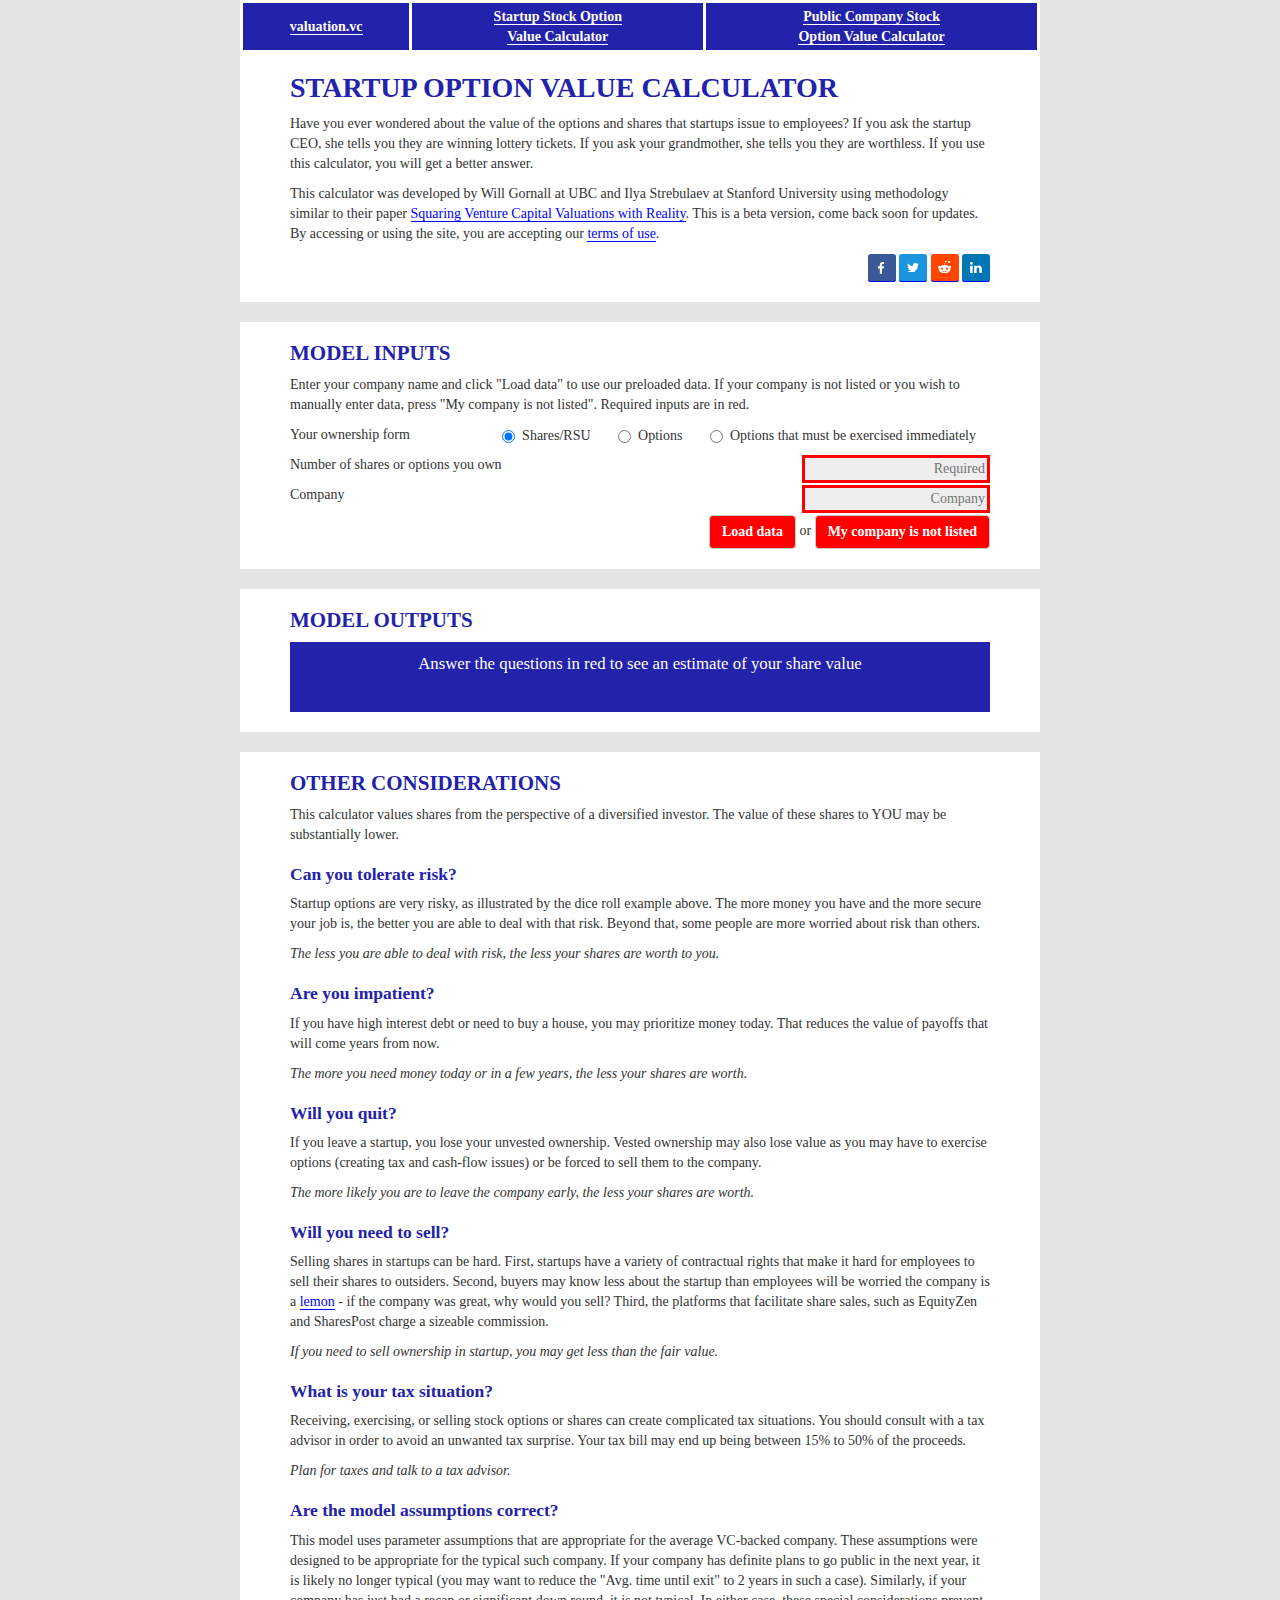
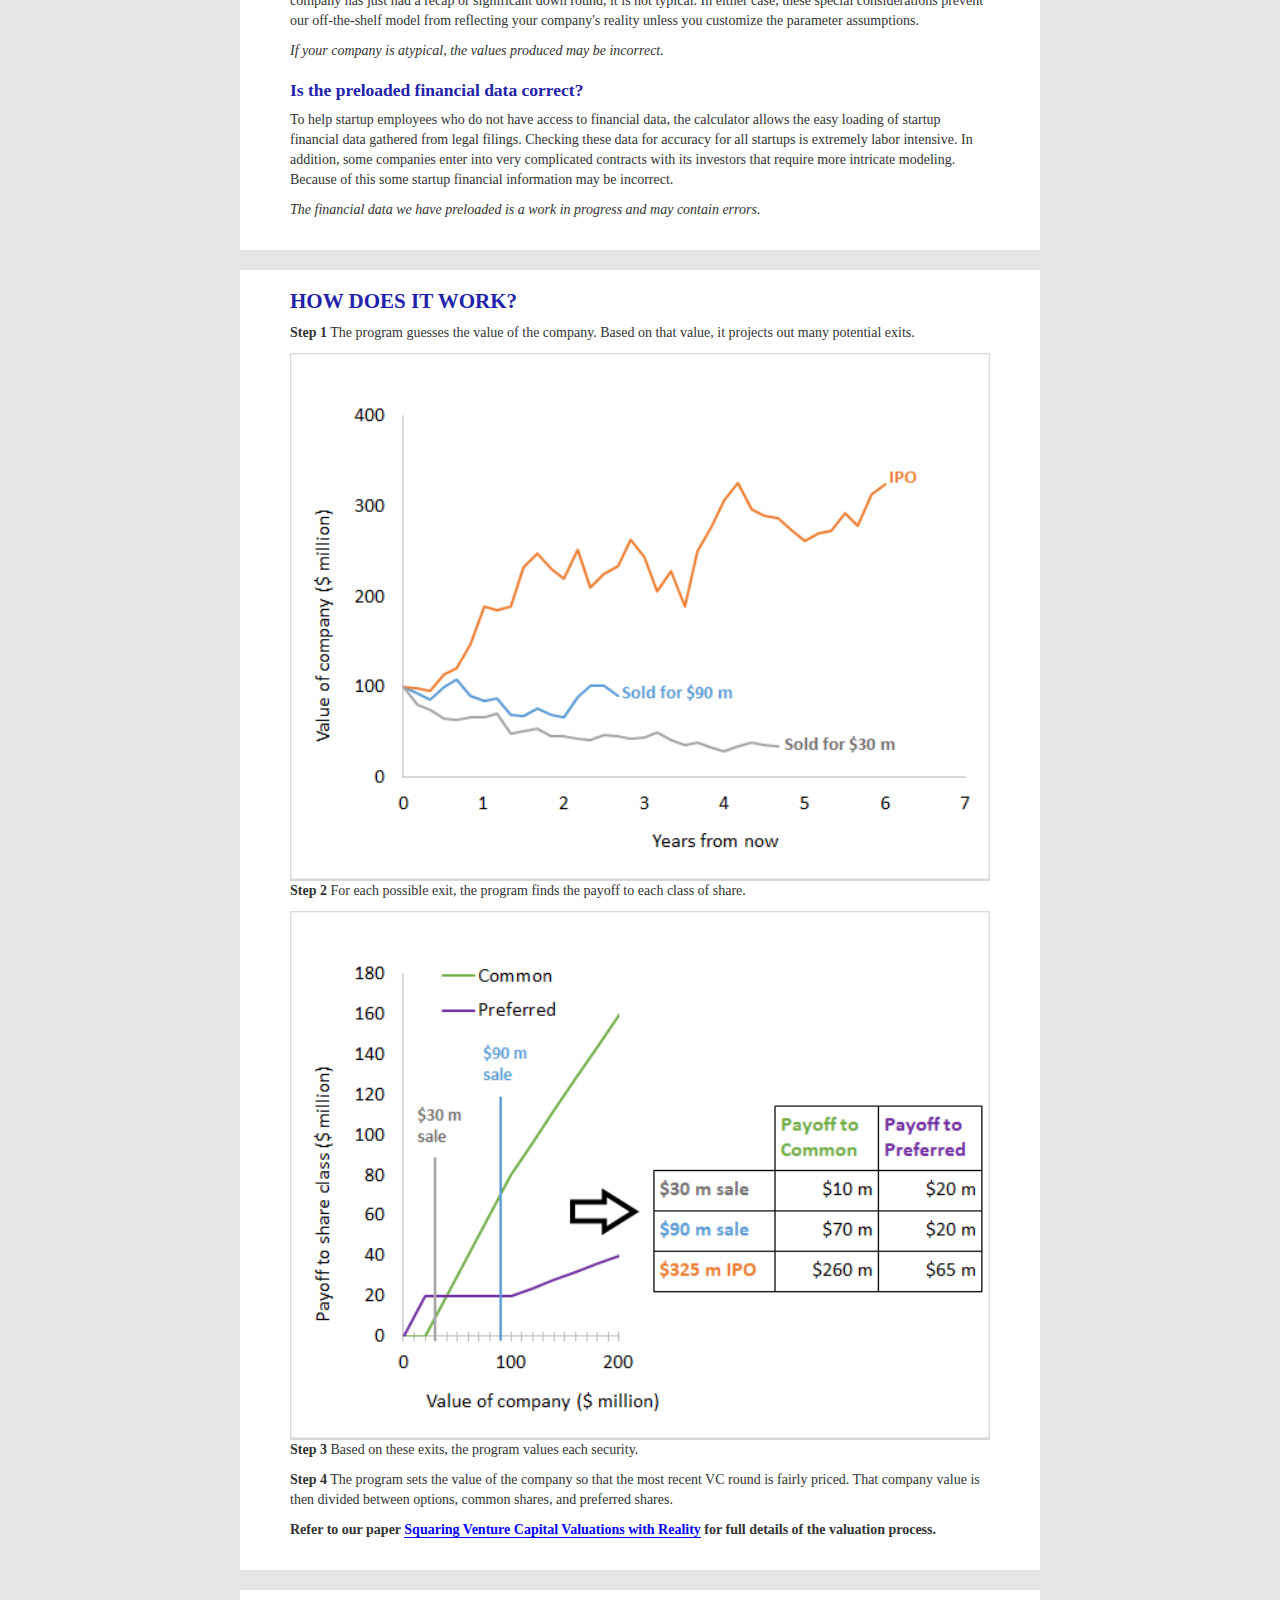
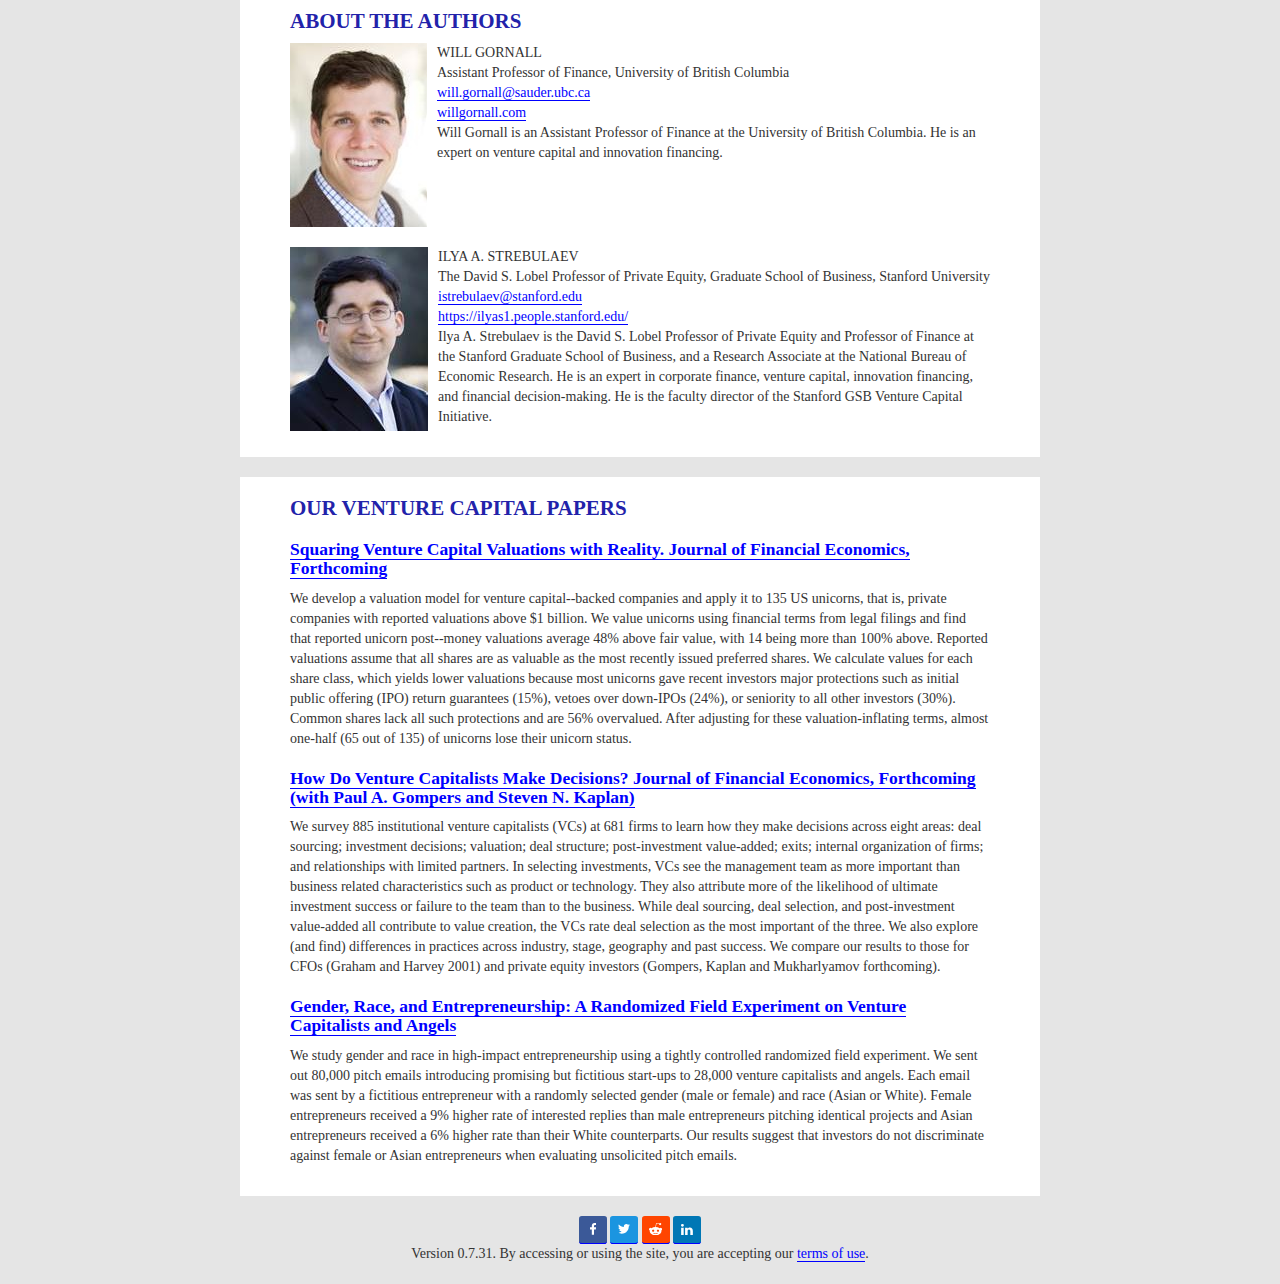
==== startup_options.html @ 1ec597ca "initial commit, missing public share clac" ====
<!DOCTYPE html>
<html lang="en">
  <head>
    <meta name="generator"
    content="HTML Tidy for HTML5 (experimental) for Windows https://github.com/w3c/tidy-html5/tree/c63cc39" />
    <meta http-equiv="Content-Type" content="text/html; charset=UTF-8" />
    <meta http-equiv="X-UA-Compatible" content="IE=edge" />
    <meta name="viewport" content="width=device-width, initial-scale=1" />
    <link href="./code/bootstrap.min.css" rel="stylesheet" />
    <script src="./code/jquery-1.12.4.min.js"></script>
    <script src="./code/bootstrap.min.js"></script>
    <link href="./code/pagestyle.css" rel="stylesheet" />
    <script src="./code/jquery-scrolltofixed-min.js" type="text/javascript"></script>
    <script src="./code/gtagadder.js" type="text/javascript"></script>
    <!--[if lt IE 9]>
      <script src="https://oss.maxcdn.com/html5shiv/3.7.2/html5shiv.min.js"></script>
      <script src="https://oss.maxcdn.com/respond/1.4.2/respond.min.js"></script>
    <![endif]-->
    <!-- Global site tag (gtag.js) - Google Analytics -->
    <script async="" src="https://www.googletagmanager.com/gtag/js?id=UA-153166058-1"></script>
    <link rel="icon" type="image/png" href="./favicon.ico" />
  <!-- Start of differentiated code -->
    <title>Startup Option Value Calculator</title>
  </head>
  <body onload="onrefreshloop()">
  <table style=" align:center;width:100%; margin-left: auto; margin-right: auto;max-width: 800px; border: 3px solid white;text-align:center;spacing:0;padding:0;font-weight:bold;font-size:100%;background-color:#22A;color:#ff3300;">

    <tr>
      <td height="50px" style="border: 3px solid white;">
        <a style="color:#fff;" href="index.html">valuation.vc</a>
      </td> 
      <td style="border: 3px solid white;">
        <a href="startup_options.html" style="color:#fff;">Startup Stock Option
        <br />Value Calculator</a>
      </td>
      <td style="border: 3px solid white;">
        <a href="public_options.html" style="color:#fff;">Public Company Stock
        <br />Option Value Calculator</a>
      </td>
    </tr>
  </table>




  <script src="./code/react.prod.min.js"></script> 
  <script src="./code/Chart.min.js"></script> 
  <script src="./code/optionvaluation.js" type="text/javascript"></script>
  <div class="container">
    <h1>Startup Option value calculator</h1>
    <p>Have you ever wondered about the value of the options and shares that startups issue to employees? If you ask the startup
    CEO, she tells you they are winning lottery tickets. If you ask your grandmother, she tells you they are worthless. If you use
    this calculator, you will get a better answer.</p>
    <p>This calculator was developed by Will Gornall at UBC and Ilya
    Strebulaev at Stanford University using methodology similar to their paper 
    <a href="https://papers.ssrn.com/sol3/papers.cfm?abstract_id=2955455" target="_blank">Squaring Venture Capital Valuations with
    Reality</a>. This is a beta version, come back soon for updates. By accessing or using the site, you are accepting our <a target="_blank" href="Valuation VC Terms of Use.pdf">terms of use</a>.</p>
    <div style="float:right">
      <script src="./code/compact_share_buttons.js" type="text/javascript"></script>
    </div>
  </div>
  <br />
  <div class="container">
    <h2>Model inputs</h2>
    <p>Enter your company name and click &quot;Load data&quot; to use our preloaded data. If your company is not listed or you wish
    to manually enter data, press &quot;My company is not listed&quot;. Required inputs are in red.</p>
    <p style="float:left">Your ownership form</p>
    <div style="float:right">
    <label id="in-ShareType1" class="radio-inline">
    <input type="radio" name="in-ShareType" onchange="onrefreshloop()" checked="checked" />Shares/RSU</label> 
    <label id="in-ShareType2" class="radio-inline">
    <input type="radio" name="in-ShareType" onchange="onrefreshloop()" />Options</label> 
    <label id="in-ShareType3" class="radio-inline">
    <input type="radio" name="in-ShareType" onchange="onrefreshloop()" />Options that must be exercised immediately</label></div>
    <p style="float:left;text-align:left;clear:both;">Number of shares or options you own</p>
    <div width="300px" style="float:right; text-align:left;">
      <input id="in-NumberOptionsOwned" placeholder="Required" onchange="onrefreshloop()" />
    </div>
    <div id="OptionStrikePrice" style="display:none;">
      <p style="float:left;text-align:left;clear:both;">Option exercise price (aka strike price)</p>
      <div width="300px" style="float:right;">
      <input id="in-OptionStrikePrice" value="" placeholder="Unsure" min="0" onchange="onrefreshloop()" /> dollars</div>
    </div>
    <p style="float:left;text-align:left;clear:both;">Company</p>
    <div class="autocomplete" style="float:right;">
      <input id="myInput" type="text" name="myCompany" placeholder="Company" />
    </div>
    <div style="clear:both;float:right;">
    <button type="button" id="button-load"  style="background-color:red;color:white;font-weight:bold" class="btn btn-default"
    onclick="loadCoData(true);">Load data</button> or 
    <button type="button" id="button-not-listed" style="background-color:red;color:white;font-weight:bold" class="btn btn-default"
    onclick="loadCoData(false);">My company is not listed</button></div>
    <div id="DataFound" style="display:none;clear:both;" >
      <div style="border-color:#22A; font-weight:bold" align="center">
      <p id="DataFoundCo">Data for company loading error.</p>
      <a href="https://stanfordgsb.qualtrics.com/jfe/form/SV_25eI6mJXjod2BpP" target="_blank">Click here</a> to be contacted when
      we gather updated data on your company.</div>
    </div>
    <div id="DataMissing" style="display:none;clear:both;">
      <br />
      <div style="border-color:#22A; font-weight:bold" align="center">We do not have preloaded data for your company. Enter company
      details manually or 
      <a href="https://stanfordgsb.qualtrics.com/jfe/form/SV_25eI6mJXjod2BpP" target="_blank">click here</a> to be contacted when
      we have data on your company.</div>
      <br />
      <br />
    </div>
    <div id="FurtherInfo" style="display:none;clear:both;">
      <div id="PMV">
        <p style="float:left;text-align:left;clear:both;">Post-money valuation at last financing round</p>
        <div style="float:right;">
        <input id="in-PMV" placeholder="Required" onchange="onrefreshloop()" /> million dollars</div>
      </div>
      <p style="float:left;text-align:left;clear:both;">Share price paid by investors in last financing round</p>
      <div style="float:right;">
      <input id="in-SharePrice" value="" placeholder="Required" min="0" onchange="onrefreshloop()" /> dollars</div>
      <p style="float:left;text-align:left;clear:both;border-bottom: 2px dotted #999;"
      title="Enter 100 for a doubling in value and -50 for a halving in value. If you loaded our data, the date of the latest financing round is mentioned above.">
      Company growth since last financing round</p>
      <div style="float:right;">
      <input id="in-GrowthSinceLastRound" value="" placeholder="0" min="-99"
      data-error="Please enter a number greater than -100 rounded to the nearest thousandth." onchange="onrefreshloop()" /> %</div>
      <p style="float:left;text-align:left;clear:both;">Amount invested in last financing round</p>
      <div width="300px" style="float:right;">
      <input id="in-InvestmentAmount" value="" placeholder="Unsure" min="0" onchange="onrefreshloop()" /> million dollars</div>
      <p style="float:left;text-align:left;clear:both;">Liquidation multiple of last financing round</p>
      <div width="300px" style="float:right;">
      <input id="in-LiquidationMultiple" value="" min="0" placeholder="Unsure" onchange="onrefreshloop()" /> x</div>
      <p style="float:left;text-align:left;clear:both;">Participation for last financing round</p>
      <div width="300px" style="float:right;">
      <label class="radio-inline">
      <input type="radio" name="in-Participation" onchange="onrefreshloop()" checked="checked" />Unsure</label> 
      <label class="radio-inline">
      <input type="radio" name="in-Participation" onchange="onrefreshloop()" />No</label> 
      <label class="radio-inline">
      <input type="radio" name="in-Participation" onchange="onrefreshloop()" />Participation</label> 
      <label class="radio-inline">
      <input type="radio" name="in-Participation" onchange="onrefreshloop()" />Capped Particip.</label></div>
      <div id="ParticipationCap">
        <p style="float:left;text-align:left;clear:both;border-bottom: 2px dotted #999;"
        title="Enter 4 if the most recent investor can get up to 4 times their initial investment without converting.">Cap on
        participation</p>
        <div width="300px" style="float:right;">
        <input id="in-ParticipationCap" placeholder="Unsure" onchange="onrefreshloop()" /> x</div>
      </div>
      <p style="float:left;text-align:left;clear:both;border-bottom: 2px dotted #999;"
      title="Enter 0 if there are no cumulative dividends. Enter 4 for a 4% rate.">Cumulative dividend rate</p>
      <div width="300px" style="float:right;">
      <input id="in-CumDiv" placeholder="Unsure" onchange="onrefreshloop()" /> %</div>
      <p style="float:left;text-align:left;clear:both;border-bottom: 2px dotted #999;"
      title="A &quot;down IPO&quot; refers to an IPO at a share price below the price the investor purchased shares at.">The most
      recent investor can block a down-IPO</p>
      <div style="float:right;">
      <label class="radio-inline">
      <input type="radio" name="in-BlockIPO" checked="checked" onchange="onrefreshloop()" />Unsure</label> 
      <label class="radio-inline">
      <input type="radio" name="in-BlockIPO" onchange="onrefreshloop()" />No</label> 
      <label class="radio-inline">
      <input type="radio" name="in-BlockIPO" onchange="onrefreshloop()" />Yes</label></div>
      <p style="float:left;text-align:left;clear:both;">The most recent investor gets extra shares in a down-IPO</p>
      <div style="float:right;">
      <label class="radio-inline">
      <input type="radio" name="in-IPORatchet" checked="checked" onchange="onrefreshloop()" />Unsure</label> 
      <label class="radio-inline">
      <input type="radio" name="in-IPORatchet" onchange="onrefreshloop()" />No</label> 
      <label class="radio-inline">
      <input type="radio" name="in-IPORatchet" onchange="onrefreshloop()" />Yes</label></div>
      <div id="IPORatchetLevel">
        <p style="float:left;text-align:left;clear:both;">The return the most recent investor is entitled to in a down-IPO 
        <small>Enter 1 if the most recent investor has a 1X IPO ratchet and so gets extra shares in down-IPOs to prevent them
        losing money</small></p>
        <div style="float:right;">
        <input id="in-IPORatchetLevel" value="" min="0" placeholder="Unsure" onchange="onrefreshloop()" /> X</div>
      </div>
      <p style="float:left;text-align:left;clear:both;">Total investment in rounds prior to the last financing round</p>
      <div style="float:right;">
      <input id="in-OldInv" value="" placeholder="Unsure" min="0" onchange="onrefreshloop()" /> million dollars</div>
      <p style="float:left;text-align:left;clear:both;">Custom parameter assumptions</p>
      <div style="float:right;">
      <label class="radio-inline">
      <input type="radio" name="in-CustomParameters" checked="checked" onchange="onrefreshloop()" />No</label> 
      <label class="radio-inline">
      <input type="radio" name="in-CustomParameters" onchange="onrefreshloop()" />Yes</label></div>
    </div>
    <div id="CustomParameters1" style="display:none;">
      <p style="float:left;text-align:left;clear:both;">Average time until exit</p>
      <div style="float:right;">
      <input id="in-ExitTime" value="4" min="0" placeholder="Unsure" onchange="onrefreshloop()" /> years</div>
      <p style="float:left;text-align:left;clear:both;">Random exit distribution</p>
      <div style="float:right;">
      <label class="radio-inline">
      <input type="radio" name="in-RandomExitTime" onchange="onrefreshloop()" />No</label> 
      <label class="radio-inline">
      <input type="radio" name="in-RandomExitTime" checked="checked" onchange="onrefreshloop()" />Yes</label></div>
      <p style="float:left;text-align:left;clear:both;">Annualized volatility</p>
      <div style="float:right;">
      <input id="in-Volatility" min="1" value="90" placeholder="Unsure" onchange="onrefreshloop()" /> %</div>
      <p style="float:left;text-align:left;clear:both;">Beta</p>
      <div style="float:right;">
        <input id="in-Beta" value="2" min="0" placeholder="Unsure" onchange="onrefreshloop()" />
      </div>
      <p style="float:left;text-align:left;clear:both;">Risk free rate</p>
      <div style="float:right;">
      <input id="in-RiskFreeRate" value="2" min="0" placeholder="Unsure" onchange="onrefreshloop()" /> %</div>
      <p style="float:left;text-align:left;clear:both;">Market risk premium</p>
      <div style="float:right;">
      <input id="in-MarketRiskPremium" value="5" min="0" placeholder="Unsure" onchange="onrefreshloop()" /> %</div>
      <div style="display:none">
      <input id="in-Special" onchange="onrefreshloop()" /> %</div>
      <br style="clear:both;" />
    </div>
  </div>
  <br />
  <div class="container">
    <h2>Model outputs</h2> 
    <div class="footer-marker"></div>
    <div class="footer">
      <div class="stickyinner">
        <div id="Incomplete-footer">
          <center>
            <big>Answer the questions in red to see an estimate of your share value</big>
          </center>
        </div>
        <div id="PC-footer" style="display:none">
          <center>
          <big>Your shares are worth approximately</big>
          <p style="display:inline" id="op-ValuationBG">
            <big>ERROR!</big>
          </p>
          <big>based on your answers</big>
          <br />Answer more questions to improve this estimate or scroll down for more information</center>
        </div>
        <div id="Phone-footer" style="display:none">
          <center>
          <big>Estimated share value:</big>
          <p style="display:inline" id="op-ValuationBGP">
            <big>ERROR!</big>
          </p>
          <br />Answer more questions to improve this estimate</center>
        </div>
        <div id="OptionExerciseToday-footer" style="display:none">
          <center>
            <big>You must pay</big>
            <p style="display:inline" id="op-PricePaidToday">
              <big>ERROR!</big>
            </p>
            <big>to get these shares</big>
          </center>
        </div>
        <div id="special-discl" style="display:none">
          <center>
          <b>WARNING:</b> Accuracy reduced due to a large investment amount (relative to valuation) or special investment
          terms</center>
        </div>
        <div id="old-discl" style="display:none">
          <center>
          <b>WARNING:</b> Our financing data for this company is several years old, which reduces model accuracy</center>
        </div>
      </div>
    </div>
    <div id="Output-data" style="display:none">
    <br />We are gathering data on more companies and more recent financing rounds. Complete the survey 
    <a href="https://stanfordgsb.qualtrics.com/jfe/form/SV_25eI6mJXjod2BpP" target="_blank">here</a> and we will contact you when
    we gather data on your company.
    <br />
    <br />The numbers here are estimates of the fair value of your shares or options. When we say fair value, we mean the value
    that something would have if they were sold in an orderly transaction. We determine fair value by looking at the prices paid
    for other securities issued by the same company.
    <br style="clear:both" />
    <h3>Estimated fair value of company</h3>
    <div width="300px" style="float:left;word-wrap: break-word; width:300px;">Post-money valuation at previous round:
    <br />
    <p style="display:inline" id="op-PostmoneyValuation">ERROR!</p>million
    <br />
    <br />Fair value of company at previous round:
    <br />
    <p style="display:inline" id="op-ValueOfCompanyAtRound">ERROR!</p>million
    <br />
    <br />Fair value of company after
    <p style="display:inline" id="op-GrowthSinceLastRound">ERROR!</p>growth:
    <br />
    <p style="display:inline" id="op-ValueOfCompanyNow">ERROR!</p>million</div>
    <div class="chart-container" style=" height:200px; width:300px; float:left;">
      <canvas id="chart-CompanyValue"></canvas>
    </div>
    <br style="clear:both" />
    <h3>Estimated fair value of each type of share</h3>
    <div width="200px" style="word-wrap: break-word; width:300px; float:left;">The most recent preferred shares:
    <br />
    <p style="display:inline" id="op-ValueOfPreferred">ERROR!</p>
    <br />
    <br />A common share:
    <br />
    <p style="display:inline" id="op-ValueOfCommon">ERROR!</p>
    <br />
    <br />
    <div id="op-StrikePriceRepTable">Exercise price paid today for one common share:
    <br />
    <p style="display:inline" id="op-StrikePriceRep">ERROR!</p></div>
    <p id="op-OptionStrikePrice1">ERROR!</p>
    <br />
    <p style="display:inline" id="op-ValueOfOptions">ERROR!</p>
    <br />
    <br />
    <p style="display:inline" id="op-ShowOptionStrikePriceGuessed">The option exercise price was set so that the option would be at
    the money at the time of the previous financing round.</p></div>
    <div class="chart-container" width="300px" style="height:200px; width:300px; float:left;">
      <canvas id="chart-RelativeValues"></canvas>
    </div>
    <br style="clear:both" />
    <h3>What different shares are worth in different liquidity events</h3>
    <div class="chart-container" style="height:300px; float:left; width:300px">
      <b>M&amp;A waterfall</b>
      <br />
      <canvas id="chart-MAWaterfall"></canvas>
    </div>
    <div class="chart-container" style="height:300px; float:left; width:300px">
      <b>IPO waterfall</b>
      <br />
      <canvas id="chart-IPOWaterfall"></canvas>
    </div>
    <br style="clear:both" />
    <h3>Estimated distribution of payoffs at liquidity event</h3>
    <div class="chart-container" style="position: relative; height:300px; width:100%">
      <canvas id="chart-PayoffDistribution"></canvas>
    </div>
    <br style="clear:both" />
    <p id="op-explanationfordicePMT">ERROR!</p>
    <table>
      <tr>
        <td style="height:30px;">
        <img src="img/64px-Dice-1-b.svg.png" height="20" width="20" /> If you roll a 1, you get
        <p style="display:inline" id="op-dice1">ERROR!</p>
        <br /></td>
        <td rowspan="6">
          <img src="img/throwingdice.jpg" style="float:right;" width="100%" />
        </td>
      </tr>
      <tr>
        <td style="height:30px;">
        <img src="img/64px-Dice-2-b.svg.png" height="20" width="20" /> If you roll a 2, you get
        <p style="display:inline" id="op-dice2">ERROR!</p>
        <br /></td>
      </tr>
      <tr>
        <td style="height:30px;">
        <img src="img/64px-Dice-3-b.svg.png" height="20" width="20" /> If you roll a 3, you get
        <p style="display:inline" id="op-dice3">ERROR!</p>
        <br /></td>
      </tr>
      <tr>
        <td style="height:30px;">
        <img src="img/64px-Dice-4-b.svg.png" height="20" width="20" /> If you roll a 4, you get
        <p style="display:inline" id="op-dice4">ERROR!</p>
        <br /></td>
      </tr>
      <tr>
        <td style="height:30px;">
        <img src="img/64px-Dice-5-b.svg.png" height="20" width="20" /> If you roll a 5, you get
        <p style="display:inline" id="op-dice5">ERROR!</p>
        <br /></td>
      </tr>
      <tr>
        <td style="height:30px;">
        <img src="img/64px-Dice-6-b.svg.png" height="20" width="20" /> If you roll a 6, you get
        <p style="display:inline" id="op-dice6">ERROR!</p> (or possibly much more!)
        <br /></td>
      </tr>
      <tr>
        <td colspan="3">With all of these payofs occuring when the company eventually exits. These values are the 8th, 25th, 42nd,
        58th, 75th, and 92nd percentiles of the return distribution.</td>
      </tr>
    </table></div>
  </div>
  <br />
  <div class="container">
    <!-- What else should you consider -->
    <h2>Other considerations</h2>
    <p>This calculator values shares from the perspective of a diversified investor. The value of these shares to YOU may be
    substantially lower.</p>
    <h3>Can you tolerate risk?</h3>
    <!--QUESTION -->
    <p>Startup options are very risky, as illustrated by the dice roll example above. The more money you have and the more secure
    your job is, the better you are able to deal with that risk. Beyond that, some people are more worried about risk than
    others.</p>
    <p>
      <i>The less you are able to deal with risk, the less your shares are worth to you.</i>
    </p>
    <h3>Are you impatient?</h3>
    <p>If you have high interest debt or need to buy a house, you may prioritize money today. That reduces the value of payoffs
    that will come years from now.</p>
    <p>
      <i>The more you need money today or in a few years, the less your shares are worth.</i>
    </p>
    <h3>Will you quit?</h3>
    <p>If you leave a startup, you lose your unvested ownership. Vested ownership may also lose value as you may have to exercise
    options (creating tax and cash-flow issues) or be forced to sell them to the company.</p>
    <p>
      <i>The more likely you are to leave the company early, the less your shares are worth.</i>
    </p>
    <h3>Will you need to sell?</h3>
    <p>Selling shares in startups can be hard. First, startups have a variety of contractual rights that make it hard for employees
    to sell their shares to outsiders. Second, buyers may know less about the startup than employees will be worried the company is
    a 
    <a href="https://en.wikipedia.org/wiki/The_Market_for_Lemons">lemon</a> - if the company was great, why would you sell? Third,
    the platforms that facilitate share sales, such as EquityZen and SharesPost charge a sizeable commission.</p>
    <p>
      <i>If you need to sell ownership in startup, you may get less than the fair value.</i>
    </p>
    <h3>What is your tax situation?</h3>
    <!--QUESTION -->
    <p>Receiving, exercising, or selling stock options or shares can create complicated tax situations. You should consult with a
    tax advisor in order to avoid an unwanted tax surprise. Your tax bill may end up being between 15% to 50% of the proceeds.</p>
    <p>
      <i>Plan for taxes and talk to a tax advisor.</i>
    </p>
    <h3>Are the model assumptions correct?</h3>
    <!--QUESTION -->
    <p>This model uses parameter assumptions that are appropriate for the average VC-backed company. These assumptions were
    designed to be appropriate for the typical such company. If your company has definite plans to go public in the next year, it
    is likely no longer typical (you may want to reduce the &quot;Avg. time until exit&quot; to 2 years in such a case). Similarly,
    if your company has just had a recap or significant down round, it is not typical. In either case, these special considerations
    prevent our off-the-shelf model from reflecting your company&#39;s reality unless you customize the parameter assumptions.</p>
    <p>
      <i>If your company is atypical, the values produced may be incorrect.</i>
    </p>
    <h3>Is the preloaded financial data correct?</h3>
    <!--QUESTION -->
    <p>To help startup employees who do not have access to financial data, the calculator allows the easy loading of startup
    financial data gathered from legal filings. Checking these data for accuracy for all startups is extremely labor intensive. In
    addition, some companies enter into very complicated contracts with its investors that require more intricate modeling. Because
    of this some startup financial information may be incorrect.</p>
    <p>
      <i>The financial data we have preloaded is a work in progress and may contain errors.</i>
    </p>
  </div>
  <br />
  <div class="container">
    <!-- How does it work -->
    <h2>How does it work?</h2> 
    <p>
    <b>Step 1</b> The program guesses the value of the company. Based on that value, it projects out many potential exits.</p>
    <img border="0" width="100%" id="Picture 2" src="img/explanationchart1.png" alt="explanationchart1" />
    <p>
    <b>Step 2</b> For each possible exit, the program finds the payoff to each class of share.</p>
    <img border="0" width="100%" id="Picture 2" src="img/explanationchart2.png" alt="explanationchart1" />
    <p>
    <b>Step 3</b> Based on these exits, the program values each security.</p>
    <p>
    <b>Step 4</b> The program sets the value of the company so that the most recent VC round is fairly priced. That company value
    is then divided between options, common shares, and preferred shares.</p>
    <p>
      <b>Refer to our paper 
      <a target="_blank" href="https://papers.ssrn.com/sol3/papers.cfm?abstract_id=2955455">Squaring Venture Capital Valuations
      with Reality</a> for full details of the valuation process.</b>
    </p>
  </div>
  <br />
  <script src="./code/autocomplete.js" type="text/javascript"></script> 
  <!-- End of differentiated code -->
  <div class="container">
    <!-- About the authors -->
    <h2>About the authors</h2>
    <img border="0" width="137" height="184" id="Will Gornall" src="img/image013.jpg" style="float:left; margin-right: 10px;"
    alt="Will Gornall" />
    <p>WILL GORNALL
    <br />Assistant Professor of Finance, University of British Columbia
    <br />
    <a target="_blank" href="mailto:will.gornall@sauder.ubc.ca">will.gornall@sauder.ubc.ca</a> 
    <br />
    <a target="_blank" href="willgornall.com/">willgornall.com</a>
    <br />Will Gornall is an Assistant Professor of Finance at the University of British Columbia. He is an expert on venture
    capital and innovation financing.</p>
    <br style="clear:both;" />
    <br />
    <img border="0" width="138" height="184" id="Ilya A. Strebulaev" style="float:left; margin-right: 10px;" src="img/image014.jpg"
    alt="Ilya A. Strebulaev" />
    <p>ILYA A. STREBULAEV
    <br />The David S. Lobel Professor of Private Equity,  Graduate School of Business, Stanford University
    <br />
    <a target="_blank" href="mailto:istrebulaev@stanford.edu">istrebulaev@stanford.edu</a> 
    <br />
    <a target="_blank" href="https://ilyas1.people.stanford.edu/">https://ilyas1.people.stanford.edu/</a>
    <br />Ilya A. Strebulaev is the David S. Lobel Professor of Private Equity and Professor of Finance at the Stanford Graduate
    School of Business, and a Research Associate at the National Bureau of Economic Research. He is an expert in corporate finance,
    venture capital, innovation financing, and financial decision-making. He is the faculty director of the Stanford GSB Venture
    Capital Initiative.</p>
  </div>
  <br />
  <div class="container">
    <!-- Other papers -->
    <h2>Our venture capital papers</h2>
    <h3>
      <a target="_blank" href="https://papers.ssrn.com/sol3/papers.cfm?abstract_id=2955455">Squaring Venture Capital Valuations
      with Reality. Journal of Financial Economics, Forthcoming</a>
    </h3>
    <!--QUESTION -->
    <p>We develop a valuation model for venture capital--backed companies and apply it to 135 US unicorns, that is, private
    companies with reported valuations above $1 billion. We value unicorns using financial terms from legal filings and find that
    reported unicorn post--money valuations average 48% above fair value, with 14 being more than 100% above. Reported valuations
    assume that all shares are as valuable as the most recently issued preferred shares. We calculate values for each share class,
    which yields lower valuations because most unicorns gave recent investors major protections such as initial public offering
    (IPO) return guarantees (15%), vetoes over down-IPOs (24%), or seniority to all other investors (30%). Common shares lack all
    such protections and are 56% overvalued. After adjusting for these valuation-inflating terms, almost one-half (65 out of 135)
    of unicorns lose their unicorn status.</p>
    <h3>
      <a target="_blank" href="https://papers.ssrn.com/sol3/papers.cfm?abstract_id=2801385">How Do Venture Capitalists Make
      Decisions? Journal of Financial Economics, Forthcoming (with Paul A. Gompers and Steven N. Kaplan)</a>
    </h3>
    <!--QUESTION -->
    <p>We survey 885 institutional venture capitalists (VCs) at 681 firms to learn how they make decisions across eight areas: deal
    sourcing; investment decisions; valuation; deal structure; post-investment value-added; exits; internal organization of firms;
    and relationships with limited partners. In selecting investments, VCs see the management team as more important than business
    related characteristics such as product or technology. They also attribute more of the likelihood of ultimate investment
    success or failure to the team than to the business. While deal sourcing, deal selection, and post-investment value-added all
    contribute to value creation, the VCs rate deal selection as the most important of the three. We also explore (and find)
    differences in practices across industry, stage, geography and past success. We compare our results to those for CFOs (Graham
    and Harvey 2001) and private equity investors (Gompers, Kaplan and Mukharlyamov forthcoming).</p>
    <h3>
      <a target="_blank" href="https://papers.ssrn.com/sol3/papers.cfm?abstract_id=3301982">Gender, Race, and Entrepreneurship: A
      Randomized Field Experiment on Venture Capitalists and Angels</a>
    </h3>
    <p>We study gender and race in high-impact entrepreneurship using a tightly controlled randomized field experiment. We sent out 80,000 pitch emails introducing promising but fictitious start-ups to 28,000 venture capitalists and angels. Each email was sent by a fictitious entrepreneur with a randomly selected gender (male or female) and race (Asian or White). Female entrepreneurs received a 9% higher rate of interested replies than male entrepreneurs pitching identical projects and Asian entrepreneurs received a 6% higher rate than their White counterparts. Our results suggest that investors do not discriminate against female or Asian entrepreneurs when evaluating unsolicited pitch emails. </p>
  </div>
  <br />
  <center>
  <script src="./code/compact_share_buttons.js" type="text/javascript"></script>
  <br />Version 0.7.31. By accessing or using the site, you are accepting our 
  <a target="_blank" href="Valuation%20VC%20Terms%20of%20Use.pdf">terms of use</a>.
  <br />
  <br /></center></body>
</html>
---- code/pagestyle.css ----
* {
	font-family: Times New Roman, Times, serif;
}

body {
	background-color: #E5E5E5;
}
 
 a {
  color: blue;
  border-bottom: solid 1pt !important;
}
 
h1 { 
	margin-top: 0;
	font-size: 2em;
	color: #22A; 
	text-transform: uppercase;
	font-weight: bold;
	clear:both;
}

h2 { 
	margin-top: 0;
	font-size: 1.5em;
	color: #22A; 
	text-transform: uppercase;
	font-weight: bold;
	clear:both;	
}

h3 { 
	font-size: 1.25em;
	color: #22A; 
	font-weight: bold;
	clear:both;	
}


h4 { 
	font-size: 1em;
	color: #22A; 
	font-weight: bold;
	clear:both;	
}



label { 
    font-size: 1em;
	padding: 0 1em 0;
    font-weight: normal;
}
 
input  {
	border: none; 
    text-align: right;
    font-size: 1em;
    background-color:  #EEE!important; 
}


 
.autocomplete {
  /*the container must be positioned relative:*/
  position: relative;
  display: inline-block;
} 
.autocomplete-items {
  position: absolute;
  border: 1px solid #d4d4d4;
  border-bottom: none;
  border-top: none;
  z-index: 99;
  /*position the autocomplete items to be the same width as the container:*/
  top: 100%;
  left: 0;
  right: 0;
}
.autocomplete-items div {
  padding: 10px;
  cursor: pointer;
  background-color: #fff; 
  border-bottom: 1px solid #d4d4d4; 
}
.autocomplete-items div:hover {
  /*when hovering an item:*/
  background-color: #e9e9e9; 
}
.autocomplete-active {
  /*when navigating through the items using the arrow keys:*/
  background-color: DodgerBlue !important; 
  color: #ffffff; 
}



.btn-primary, .btn-primary:hover, .btn-primary:active, .btn-primary:focus {
	background: #22A;
	font-size: 1.5em;
}

.container{ 
    max-width: 800px; 
	padding: 20px;
	padding-left: 50px;
	padding-right: 50px;
  background-color: #FFF;
	padding-bottom: 20px;
  }
	
div.sticky {
  position: fixed;
  bottom: 0;
	margin: 1% auto; /* Will not center vertically and won't work in IE6/7. */
	left: 0;
	right: 0;	
	  z-index: 100;
	  max-width: 80%;
} 
	
div.stickyinner { 
      max-width: 700px; 
  min-height: 70px; 
  background-color: #22A; 
  color: white; 
	padding: 10px;
	padding-left: 20px;
	padding-right: 20px;
	text-align: left;
}
	 
	 
	 
/** Code for hover info **/

[data-title]:hover:after {
    opacity: 1;
    transition: all 0.1s ease 0.5s;
    visibility: visible;
}
[data-title]:after {
    content: attr(data-title);
    background-color: #F3E5AB;
	color: black;   
    opacity: 1;  
    border: 2px solid #F3E5AB;
    z-index: 99999;
    position: relative;
    visibility: hidden;
}
[data-title] {
    position: relative;
}
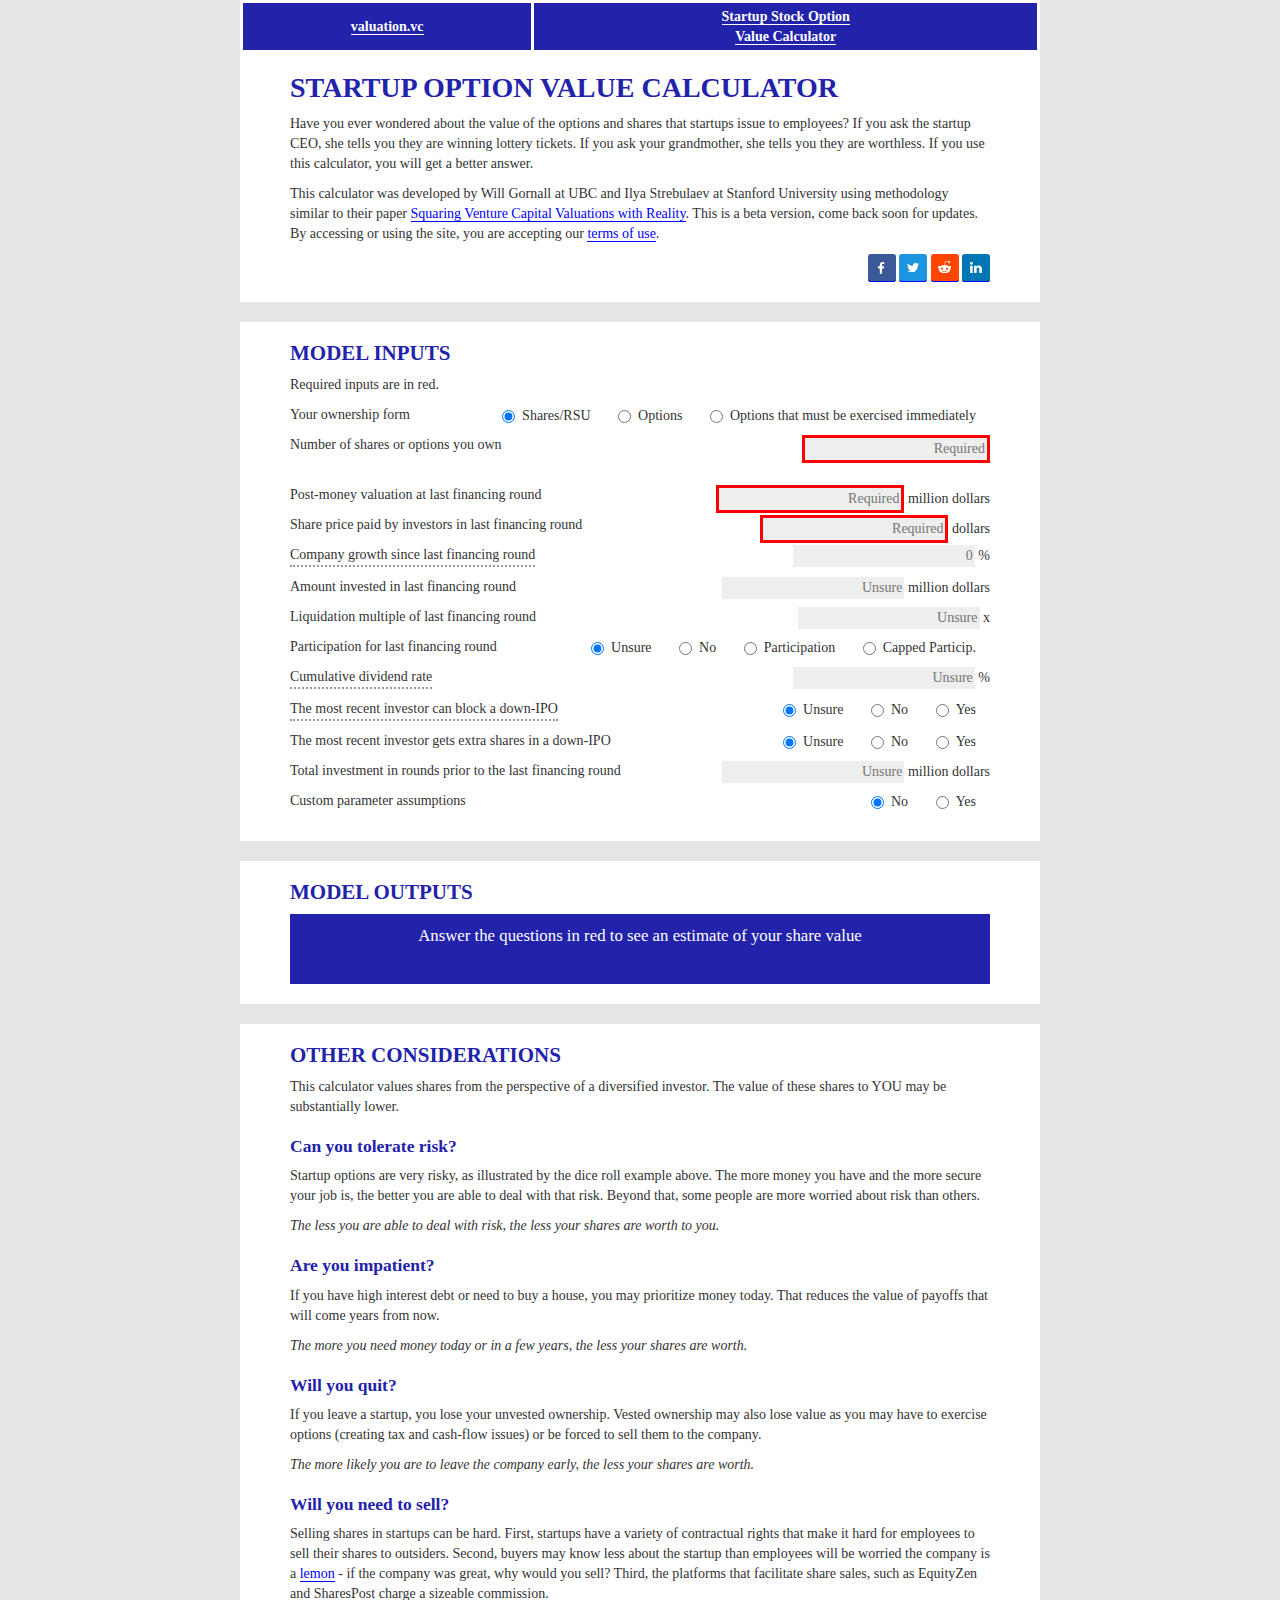
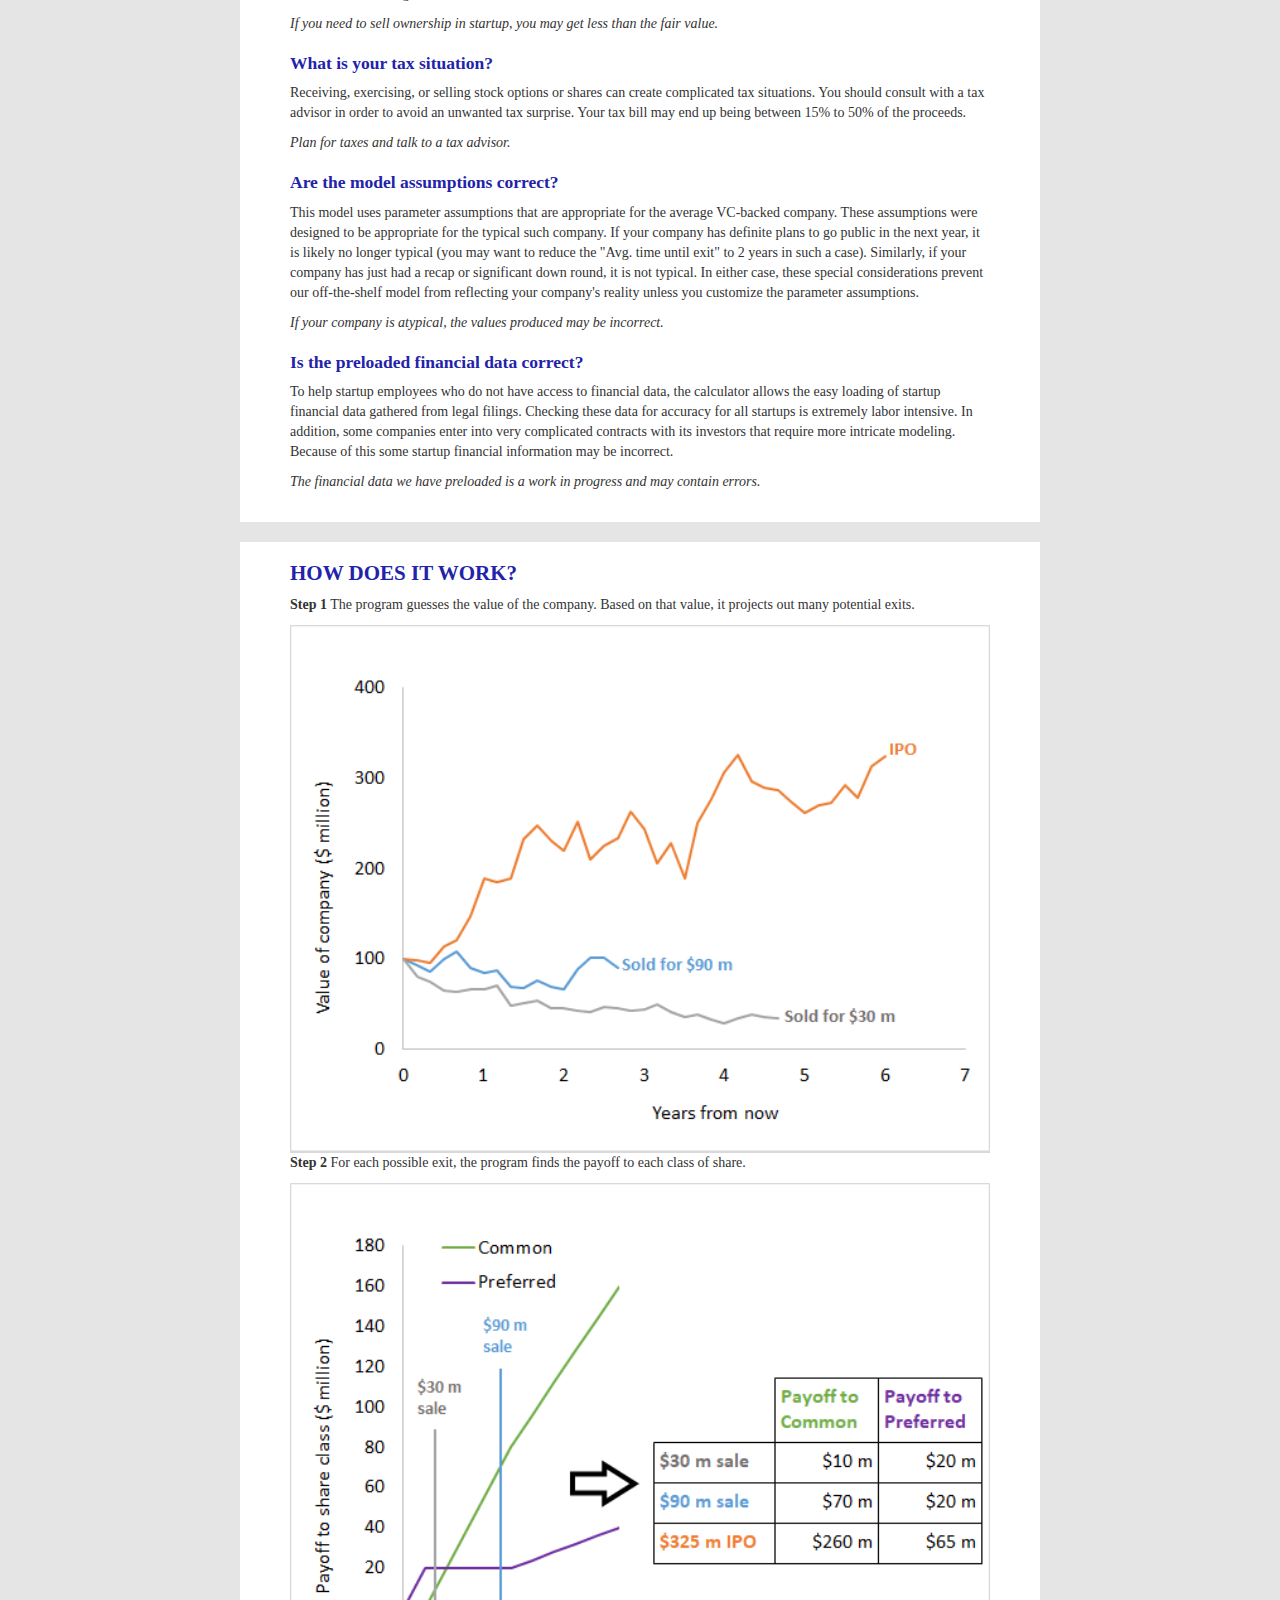
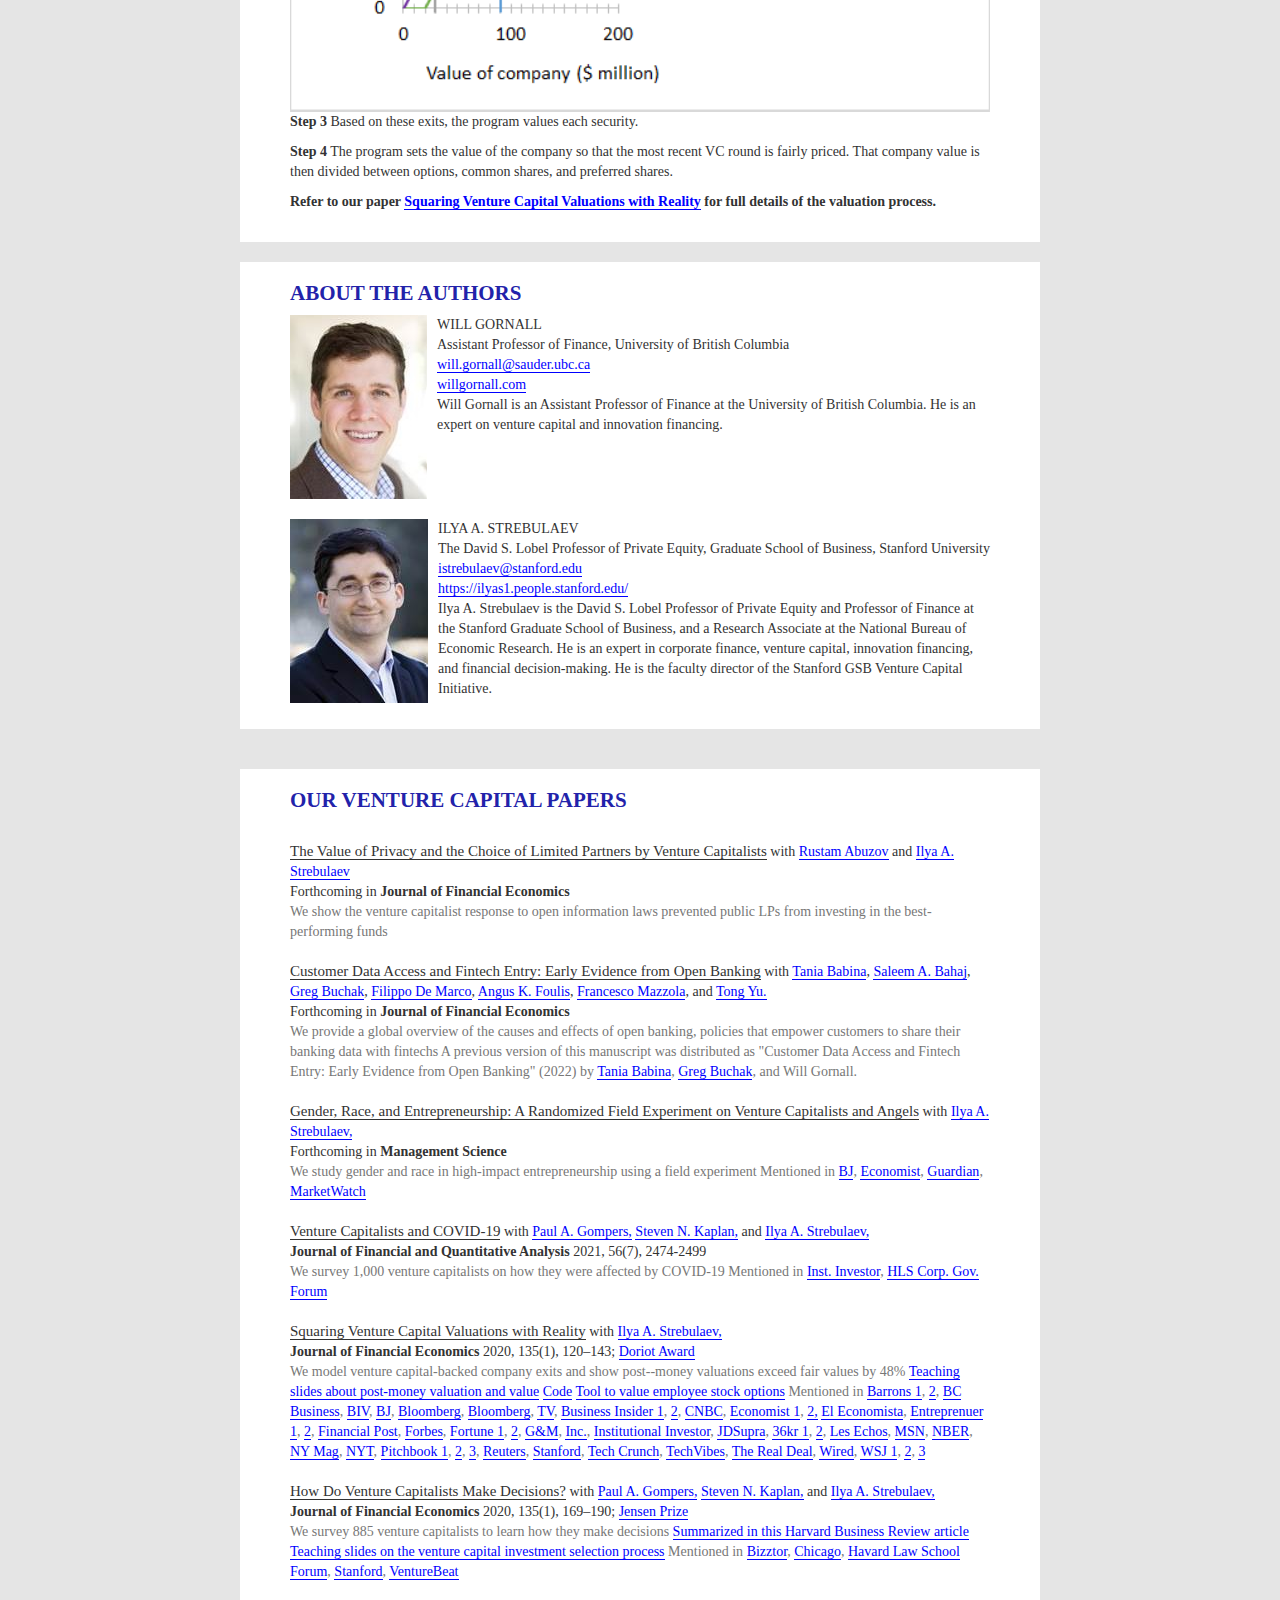
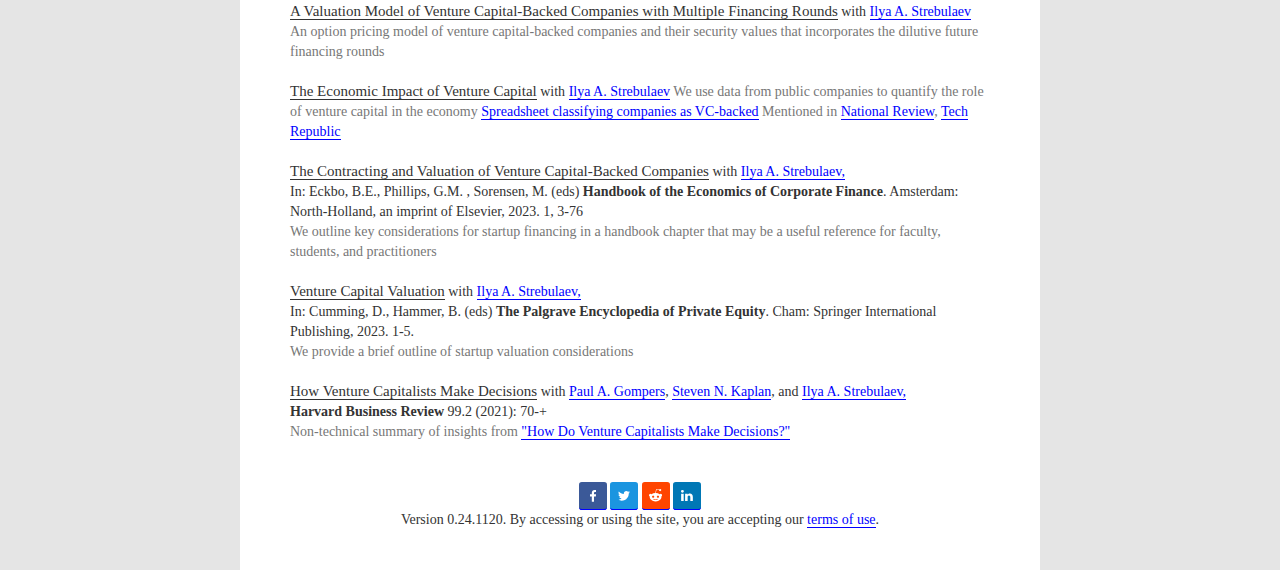
==== commit c1214598: "Removed public co options, updated papers" ====
--- a/startup_options.html
+++ b/startup_options.html
@@ -15,6 +15,7 @@
     <!--[if lt IE 9]>
       <script src="https://oss.maxcdn.com/html5shiv/3.7.2/html5shiv.min.js"></script>
       <script src="https://oss.maxcdn.com/respond/1.4.2/respond.min.js"></script>
+
     <![endif]-->
     <!-- Global site tag (gtag.js) - Google Analytics -->
     <script async="" src="https://www.googletagmanager.com/gtag/js?id=UA-153166058-1"></script>
@@ -32,10 +33,6 @@
       <td style="border: 3px solid white;">
         <a href="startup_options.html" style="color:#fff;">Startup Stock Option
         <br />Value Calculator</a>
-      </td>
-      <td style="border: 3px solid white;">
-        <a href="public_options.html" style="color:#fff;">Public Company Stock
-        <br />Option Value Calculator</a>
       </td>
     </tr>
   </table>
@@ -62,8 +59,7 @@
   <br />
   <div class="container">
     <h2>Model inputs</h2>
-    <p>Enter your company name and click &quot;Load data&quot; to use our preloaded data. If your company is not listed or you wish
-    to manually enter data, press &quot;My company is not listed&quot;. Required inputs are in red.</p>
+    <p>Required inputs are in red.</p>
     <p style="float:left">Your ownership form</p>
     <div style="float:right">
     <label id="in-ShareType1" class="radio-inline">
@@ -81,29 +77,28 @@
       <div width="300px" style="float:right;">
       <input id="in-OptionStrikePrice" value="" placeholder="Unsure" min="0" onchange="onrefreshloop()" /> dollars</div>
     </div>
-    <p style="float:left;text-align:left;clear:both;">Company</p>
-    <div class="autocomplete" style="float:right;">
+    <p style="display:none;float:left;text-align:left;clear:both;">Company</p>
+    <div class="autocomplete" style="display:none;float:right;">
       <input id="myInput" type="text" name="myCompany" placeholder="Company" />
     </div>
-    <div style="clear:both;float:right;">
+    <div style="display:none;clear:both;float:right;">
     <button type="button" id="button-load"  style="background-color:red;color:white;font-weight:bold" class="btn btn-default"
     onclick="loadCoData(true);">Load data</button> or 
     <button type="button" id="button-not-listed" style="background-color:red;color:white;font-weight:bold" class="btn btn-default"
     onclick="loadCoData(false);">My company is not listed</button></div>
     <div id="DataFound" style="display:none;clear:both;" >
-      <div style="border-color:#22A; font-weight:bold" align="center">
+      <div style="display:none;border-color:#22A; font-weight:bold" align="center">
       <p id="DataFoundCo">Data for company loading error.</p>
       <a href="https://stanfordgsb.qualtrics.com/jfe/form/SV_25eI6mJXjod2BpP" target="_blank">Click here</a> to be contacted when
       we gather updated data on your company.</div>
     </div>
     <div id="DataMissing" style="display:none;clear:both;">
       <br />
-      <div style="border-color:#22A; font-weight:bold" align="center">We do not have preloaded data for your company. Enter company
+      <div style="display:none;border-color:#22A; font-weight:bold" align="center">We do not have preloaded data for your company. Enter company
       details manually or 
       <a href="https://stanfordgsb.qualtrics.com/jfe/form/SV_25eI6mJXjod2BpP" target="_blank">click here</a> to be contacted when
       we have data on your company.</div>
-      <br />
-      <br />
+
     </div>
     <div id="FurtherInfo" style="display:none;clear:both;">
       <div id="PMV">
@@ -487,46 +482,596 @@
     Capital Initiative.</p>
   </div>
   <br />
+  <br />
   <div class="container">
     <!-- Other papers -->
     <h2>Our venture capital papers</h2>
-    <h3>
-      <a target="_blank" href="https://papers.ssrn.com/sol3/papers.cfm?abstract_id=2955455">Squaring Venture Capital Valuations
-      with Reality. Journal of Financial Economics, Forthcoming</a>
-    </h3>
-    <!--QUESTION -->
-    <p>We develop a valuation model for venture capital--backed companies and apply it to 135 US unicorns, that is, private
-    companies with reported valuations above $1 billion. We value unicorns using financial terms from legal filings and find that
-    reported unicorn post--money valuations average 48% above fair value, with 14 being more than 100% above. Reported valuations
-    assume that all shares are as valuable as the most recently issued preferred shares. We calculate values for each share class,
-    which yields lower valuations because most unicorns gave recent investors major protections such as initial public offering
-    (IPO) return guarantees (15%), vetoes over down-IPOs (24%), or seniority to all other investors (30%). Common shares lack all
-    such protections and are 56% overvalued. After adjusting for these valuation-inflating terms, almost one-half (65 out of 135)
-    of unicorns lose their unicorn status.</p>
-    <h3>
-      <a target="_blank" href="https://papers.ssrn.com/sol3/papers.cfm?abstract_id=2801385">How Do Venture Capitalists Make
-      Decisions? Journal of Financial Economics, Forthcoming (with Paul A. Gompers and Steven N. Kaplan)</a>
-    </h3>
-    <!--QUESTION -->
-    <p>We survey 885 institutional venture capitalists (VCs) at 681 firms to learn how they make decisions across eight areas: deal
-    sourcing; investment decisions; valuation; deal structure; post-investment value-added; exits; internal organization of firms;
-    and relationships with limited partners. In selecting investments, VCs see the management team as more important than business
-    related characteristics such as product or technology. They also attribute more of the likelihood of ultimate investment
-    success or failure to the team than to the business. While deal sourcing, deal selection, and post-investment value-added all
-    contribute to value creation, the VCs rate deal selection as the most important of the three. We also explore (and find)
-    differences in practices across industry, stage, geography and past success. We compare our results to those for CFOs (Graham
-    and Harvey 2001) and private equity investors (Gompers, Kaplan and Mukharlyamov forthcoming).</p>
-    <h3>
-      <a target="_blank" href="https://papers.ssrn.com/sol3/papers.cfm?abstract_id=3301982">Gender, Race, and Entrepreneurship: A
-      Randomized Field Experiment on Venture Capitalists and Angels</a>
-    </h3>
-    <p>We study gender and race in high-impact entrepreneurship using a tightly controlled randomized field experiment. We sent out 80,000 pitch emails introducing promising but fictitious start-ups to 28,000 venture capitalists and angels. Each email was sent by a fictitious entrepreneur with a randomly selected gender (male or female) and race (Asian or White). Female entrepreneurs received a 9% higher rate of interested replies than male entrepreneurs pitching identical projects and Asian entrepreneurs received a 6% higher rate than their White counterparts. Our results suggest that investors do not discriminate against female or Asian entrepreneurs when evaluating unsolicited pitch emails. </p>
-  </div>
-  <br />
-  <center>
-  <script src="./code/compact_share_buttons.js" type="text/javascript"></script>
-  <br />Version 0.7.31. By accessing or using the site, you are accepting our 
+<style>
+/* Override margin styles */
+.m-2, .m-lg-3 {
+    padding-top: 20px !important; 
+}
+
+/* Override text styles */
+.h6 {
+
+    font-size: 1.5rem !important; /* Adjust font size as needed */
+    font-weight: normal !important; /* Optional: Adjust font weight */
+}
+
+/* Override text-nowrap-sm and margin classes */
+.text-nowrap-sm {  
+
+}
+
+.ms-sm-2, .ms-md-2, .ms-lg-3 {
+
+}
+
+/* Override d-sm-block */
+.d-sm-block {
+
+display: block;
+}
+
+/* Style the "Cite in Bibtex" link */
+.d-md-inline {
+
+}.d-none {
+ 
+}
+
+.small {
+    font-size: inherit !important; /* Adjust size if needed */
+}
+
+.text-decoration-underline {
+    display: none;
+}
+
+/* Style the image */
+img[src="files/cite.png"] {
+    height: 10px !important;
+    width: 13px !important;
+}
+
+</style>
+  <div class="m-2 m-lg-3">
+    <a class="h6"
+        href="https://ssrn.com/abstract=4235337">
+      The Value of Privacy and the Choice of Limited Partners by Venture Capitalists</a>
+    <span class="text-nowrap-sm ms-sm-2 ms-md-2 ms-lg-3">
+      with
+      <a href="https://www.rustamabuzov.com/">
+        Rustam Abuzov</a>
+      and
+      <a href="https://ilyas1.people.stanford.edu/">
+        Ilya A. Strebulaev</a>
+    </span>
+    <span class="d-sm-block m-0 ms-sm-2 ms-md-2 ms-lg-3">
+      Forthcoming in <b>Journal of Financial Economics</b> 
+      <a class="d-none small d-md-inline ms-sm-2 ms-md-2 ms-lg-3 text-decoration-underline" data-bs-toggle="popover" data-bs-content="citeValueOfPrivacy">
+        <img height="10px" width="13px" src="files/cite.png">
+        Cite in Bibtex
+      </a>
+    </span>   
+
+<template id="citeValueOfPrivacy">
+@article{abuzov2022value,
+<br>
+  title={The value of privacy and the choice of limited partners by venture capitalists},
+<br>
+  author={Abuzov, Rustam and Gornall, Will and Strebulaev, Ilya A},
+<br>
+  journal={Journal of Financial Economics},
+<br>
+  year={Forthcoming}
+}
+</template>
+
+    <span class="d-none d-md-block small text-muted ms-sm-2 ms-md-2 ms-lg-3">
+      We show the venture capitalist response to open information laws prevented public LPs from investing in the best-performing funds
+    </span>
+  </div>
+  
+
+
+  <div class="m-2 m-lg-3">
+    <a class="h6"
+        href="https://papers.ssrn.com/sol3/papers.cfm?abstract_id=4720785">
+        Customer Data Access and Fintech Entry: Early Evidence from Open Banking</a>
+    <span class="text-nowrap-sm ms-sm-2 ms-md-2 ms-lg-3">
+      with
+      <a href="https://www.taniababina.com/">Tania Babina</a>,
+      <a href="https://sites.google.com/site/saleembahaj/home">Saleem A. Bahaj</a>,
+      <a href="https://sites.google.com/view/greg-buchak/">Greg Buchak</a>,
+      <a href="https://sites.google.com/view/flippodemarco">Filippo De Marco</a>,
+      <a href="https://www.bankofengland.co.uk/research/researchers/angus-foulis">Angus K. Foulis</a>,
+      <a href="https://www.francescomazzola.org/">Francesco Mazzola</a>, and
+      <a href="https://profiles.imperial.ac.uk/t.yu18">Tong Yu.</a> 
+    </span>
+    <span class="d-sm-block m-0 ms-sm-2 ms-md-2 ms-lg-3">
+      Forthcoming in <b>Journal of Financial Economics</b> 
+      <a class="d-none small d-md-inline ms-sm-2 ms-md-2 ms-lg-3 text-decoration-underline" data-bs-toggle="popover" data-bs-content="citeCustomerDataAccess">
+        <img height="10px" width="13px" src="files/cite.png">
+        Cite in Bibtex
+      </a>
+    </span>   
+
+<template id="citeCustomerDataAccess">
+@article{babina2024ob,
+<br>
+  title={Customer Data Access and Fintech Entry: {Early} Evidence from Open Banking},
+<br>
+  author={Babina, Tania and Bahaj, Saleem A. and Buchak, Greg and De Marco, Filippo and Foulis, Angus K. and Gornall, Will and Mazzola, Francesco and Yu, Tong},
+<br>
+  journal={Journal of Financial Economics},
+<br>
+  year={Forthcoming}
+<br>
+}
+</template>
+
+    <span class="d-none d-md-block small text-muted ms-sm-2 ms-md-2 ms-lg-3">
+      We provide a global overview of the causes and effects of open banking, policies that empower customers to share their banking data with fintechs
+    </span>
+    <span class="d-none d-md-block small text-muted ms-sm-2 ms-md-2 ms-lg-3">    
+      A previous version of this manuscript was distributed as "Customer Data Access and Fintech Entry: Early Evidence from Open Banking" (2022) by       <a href="https://www.taniababina.com/">Tania Babina</a>,
+            <a href="https://sites.google.com/view/greg-buchak/">Greg Buchak</a>,
+            and Will Gornall.
+    </span>
+  </div>
+   
+  <div class="m-2 m-lg-3">
+    <a class="h6"
+        href="https://ssrn.com/abstract=3301982">
+      Gender, Race, and Entrepreneurship: A Randomized Field Experiment on Venture Capitalists and Angels</a>
+    <span class="text-nowrap-sm m-0 ms-sm-2 ms-md-2 ms-lg-3">
+      with <a href="https://ilyas1.people.stanford.edu/">
+        Ilya A. Strebulaev,</a>
+    </span>
+
+    <span class="d-sm-block m-0 ms-sm-2 ms-md-2 ms-lg-3">
+      Forthcoming in <b>Management Science</b> 
+      <a class="d-none small d-md-inline ms-sm-2 ms-md-2 ms-lg-3 text-decoration-underline" data-bs-toggle="popover" data-bs-content="citeGenderRaceVC">
+        <img height="10px" width="13px" src="files/cite.png">
+        Cite in Bibtex
+      </a>
+    </span>   
+
+<template id="citeGenderRaceVC">
+@article{gornall2023gender,
+<br>
+  title={Gender, race, and entrepreneurship: A randomized field experiment on venture capitalists and angels},
+<br>
+  author={Gornall, Will and Strebulaev, Ilya A},
+<br>
+  journal={Management Science},
+<br>
+  year={Forthcoming}
+<br>
+}
+</template> 
+ 
+    <span class="d-none d-md-block small text-muted ms-sm-2 ms-md-2 ms-lg-3">
+      We study gender and race in high-impact entrepreneurship using a field experiment
+    </span>
+    <span class="d-none d-lg-block small text-muted ms-sm-2 ms-md-2 ms-lg-3">
+      Mentioned in <a href="https://www.bizjournals.com/sanjose/news/2019/01/14/venture-capital-gender-bias-women-vs-men-funding.html">BJ</a>, <a href="https://www.economist.com/graphic-detail/2020/01/10/do-venture-capital-firms-really-favour-men">Economist</a>, <a href="https://www.theguardian.com/business/2019/jan/23/female-entrepreneurs-startups-financing-improvement-progress">Guardian</a>, <a href="https://www.marketwatch.com/story/are-vcs-biased-against-women-a-new-experiment-got-surprising-results-2019-01-14">MarketWatch</a>
+    </span>
+  </div>
+
+  <div class="m-2 m-lg-3">
+    <a class="h6"
+        href="https://ssrn.com/abstract=3669345">
+      Venture Capitalists and COVID-19</a>
+    <span class="text-nowrap-sm m-0 ms-sm-2 ms-md-2 ms-lg-3">
+      with
+      <a href="https://www.hbs.edu/faculty/Pages/profile.aspx?facId=6463">
+        Paul A. Gompers,</a>
+      <a href="https://faculty.chicagobooth.edu/steven-kaplan">
+        Steven N. Kaplan,</a>
+      and
+      <a href="https://ilyas1.people.stanford.edu/">
+        Ilya A. Strebulaev,</a>
+    </span>
+    <span class="d-sm-block m-0 ms-sm-2 ms-md-2 ms-lg-3">
+      <b>Journal of Financial and Quantitative Analysis</b> 2021, 56(7), 2474-2499
+      <a class="d-none small d-md-inline ms-sm-2 ms-md-2 ms-lg-3 text-decoration-underline" data-bs-toggle="popover" data-bs-content="citeVCCovid">
+        <img height="10px" width="13px" src="files/cite.png">
+        Cite in Bibtex
+      </a>
+    </span>   
+
+<template id="citeVCCovid">
+@article{gompers2021venture,
+<br>
+  title={Venture capitalists and COVID-19},
+<br>
+  author={Gompers, Paul and Gornall, Will and Kaplan, Steven N and Strebulaev, Ilya A},
+<br>
+  journal={Journal of Financial and Quantitative Analysis},
+<br>
+  volume={56},
+<br>
+  number={7},
+<br>
+  pages={2474--2499},
+<br>
+  year={2021},
+<br>
+  publisher={Cambridge University Press}
+<br>
+}
+</template>  
+
+    <span class="d-none d-md-block small text-muted ms-sm-2 ms-md-2 ms-lg-3">
+      We survey 1,000 venture capitalists on how they were affected by COVID-19
+    </span>
+    <span class="d-none d-lg-block small text-muted ms-sm-2 ms-md-2 ms-lg-3">
+      Mentioned in <a href="https://www.institutionalinvestor.com/article/b1n0dz0mlyjjhl/Venture-Capital-Is-Faring-Better-Than-Other-Parts-of-the-Economy">Inst. Investor</a>, <a href="https://corpgov.law.harvard.edu/2020/09/01/venture-capitalists-and-covid-19/">HLS Corp. Gov. Forum</a>
+    </span>
+  </div>
+
+  <div class="m-2 m-lg-3">
+    <a class="h6"
+        href="https://ssrn.com/abstract=2955455">
+      Squaring Venture Capital Valuations with Reality</a>
+    <span class="text-nowrap-sm ms-sm-2 ms-md-2 ms-lg-3">
+      with
+      <a href="https://ilyas1.people.stanford.edu/">
+        Ilya A. Strebulaev,</a>
+    </span>
+    <span class="d-sm-block m-0 ms-sm-2 ms-md-2 ms-lg-3">
+      <b>Journal of Financial Economics</b> 2020, 135(1), 120–143; <a href="https://www.pesummitseries.com/wp-content/uploads/2021/04/210406-Doriot-Award_guidelines-PES-2021.pdf">Doriot Award</a>
+      <a class="d-none small d-md-inline ms-sm-2 ms-md-2 ms-lg-3 text-decoration-underline" data-bs-toggle="popover" data-bs-content="gornall2020squaring">
+        <img height="10px" width="13px" src="files/cite.png">
+        Cite in Bibtex
+      </a>
+    </span>   
+
+<template id="gornall2020squaring">
+@article{gornall2020squaring,
+<br>
+  title={Squaring venture capital valuations with reality},
+<br>
+  author={Gornall, Will and Strebulaev, Ilya A},
+<br>
+  journal={Journal of Financial Economics},
+<br>
+  volume={135},
+<br>
+  number={1},
+<br>
+  pages={120--143},
+<br>
+  year={2020},
+<br>
+  publisher={Elsevier}
+<br>
+}
+</template>  
+    <span class="d-none d-md-block small text-muted ms-sm-2 ms-md-2 ms-lg-3">
+      We model venture capital-backed company exits and show post--money valuations exceed fair values by 48%
+    </span>    
+    <a class="d-none d-lg-block small ms-sm-2 ms-md-2 ms-lg-3"
+        href="files\Teaching Slides - Contractual Terms and Valuation.pptx">
+      Teaching slides about post-money valuation and value</a>
+    <a class="d-none d-lg-block small ms-sm-2 ms-md-2 ms-lg-3"
+        href="https://github.com/wgornall/Squaring_Venture_Capital_Valuations_With_Reality">
+      Code</a>
+    <a class="d-none d-lg-block small ms-sm-2 ms-md-2 ms-lg-3"
+        href="https://www.valuation.vc">
+      Tool to value employee stock options</a>
+
+    <span class="d-none d-lg-block small text-muted ms-sm-2 ms-md-2 ms-lg-3">
+      Mentioned in <a href="https://www.barrons.com/articles/unicorns-what-are-they-really-worth-1510974129">Barrons 1</a>, <a href="https://www.barrons.com/articles/why-investors-should-be-wary-as-the-unicorns-finally-seek-ipos-51545441378">2</a>,  <a href="https://www.bcbusiness.ca/truth-about-unicorns">BC Business</a>,  <a href="https://biv.com/article/2017/8/biv-roundhouse-august-8-horgan-softwood-and-foreig/">BIV</a>,  <a href="https://www.bizjournals.com/sanjose/news/2017/07/31/unicorn-startup-valuations.html">BJ</a>,  <a href="https://www.bloomberg.com/news/articles/2017-08-02/the-magic-behind-many-unicorn-startups-complex-stock-contracts?cmpid=BBD080217_BIZ&amp;utm_medium=email&amp;utm_source=newsletter&amp;utm_term=170802&amp;utm_campaign=bloombergdaily">Bloomberg</a>,  <a href="https://www.bloomberg.com/news/videos/2017-08-11/stanford-s-strebulaev-says-unicorns-are-overvalued-video">Bloomberg</a>,  <a href="https://www.bloomberg.com/news/videos/2017-08-11/stanford-s-strebulaev-says-unicorns-are-overvalued-video">TV</a>,  <a href="http://www.businessinsider.com/study-nearly-half-of-tech-unicorns-overstate-their-valuations-2017-8">Business Insider 1</a>,  <a href="https://www.businessinsider.com/professors-created-a-startup-stock-options-value-calculator-2020-3">2</a>,  <a href="https://www.cnbc.com/2018/05/22/tech-bubble-is-larger-than-in-2000-and-the-end-is-coming.html">CNBC</a>,  <a href="https://www.economist.com/briefing/2019/04/17/the-wave-of-unicorn-ipos-reveals-silicon-valleys-groupthink">Economist 1</a>,  <a href="https://www.economist.com/business/2019/07/06/new-firms-help-startups-keep-track-of-their-owners">2,</a>  <a href="http://www.eleconomista.es/empresas-finanzas/noticias/8681643/10/17/Unicornios-como-Uber-Airbnb-o-Pinterest-valen-la-mitad-de-lo-que-muestran-sus-orondas-valuaciones.html">El Economista</a>,  <a href="https://www.entrepreneur.com/article/300774">Entreprenuer 1</a>,  <a href="https://www.entrepreneur.com/article/307713">2</a>,  <a href="https://business.financialpost.com/pmn/business-pmn/a-new-calculator-sheds-light-on-high-flying-u-s-unicorn-price-tags-2 ">Financial Post</a>,  <a href="https://www.forbes.com/sites/lorenfeldman/2017/10/16/todays-must-reads-for-entrepreneurs-facebook-tries-food-delivery-columbus-tries-to-save-retail/#45d7ebb536d8">Forbes</a>,  <a href="http://fortune.com/2017/08/24/unicorn-overvalued-tech-bubble/">Fortune 1</a>,  <a href="http://fortune.com/2017/08/02/unicorn-startups-overvalued-stock/"> 2</a>,  <a href="https://beta.theglobeandmail.com/report-on-business/careers/business-education/many-startup-unicorns-overvalued-ubc-research-indicates/article36202166/?ref=http://www.theglobeandmail.com&amp;">G&amp;M</a>,  <a href="https://www.inc.com/stanford-business/silicon-valleys-unicorns-are-overvalued.html">Inc.</a>,  <a href="https://www.institutionalinvestor.com/article/b15yvz4ckw4f6h/mutual-funds-unicorn-problem">Institutional Investor</a>,  <a href="https://www.jdsupra.com/legalnews/venture-capital-valuations-38009/">JDSupra</a>,  <a href="https://36kr.com/p/5078612">36kr 1</a>,  <a href="https://36kr.com/p/5220929">2</a>,  <a href="https://www.lesechos.fr/tech-medias/hightech/030480805029-la-valorisation-des-licornes-serait-largement-exageree-2106476.php">Les Echos</a>,  <a href="http://www.msn.com/g00/fr-ca/finances/affaires/uber-airbnb-spacex%E2%80%A6-et-si-les-start-up-les-plus-en-vue-%C3%A9taient-totalement-sur%C3%A9valu%C3%A9es/ar-AApD0zW?i10c.referrer=http%3A%2F%2Fwww.msn.com%2Ffr-ca%2Ffinances%2Faffaires%2Fuber-airbnb-spacex%25E2%2580%25A6-et-si-les-start-up-les-plus-en-vue-%25C3%25A9taient-totalement-sur%25C3%25A9valu%25C3%25A9es%2Far-AApD0zW">MSN</a>,  <a href="https://www.nber.org/digest/jan18/w23895.shtml">NBER</a>,  <a href="http://nymag.com/intelligencer/2018/11/fake-unicorns-are-running-over-the-venture-capital-industry.html">NY Mag</a>,  <a href="https://www.nytimes.com/2017/10/16/business/how-valuable-is-a-unicorn-maybe-not-as-much-as-it-claims-to-be.html">NYT</a>,  <a href="https://pitchbook.com/news/articles/why-unicorns-are-overvalued-and-the-industry-knows-it">Pitchbook 1</a>,  <a href="https://pitchbook.com/news/articles/how-overvalued-is-uber-and-nine-other-unicorns">2</a>,  <a href="https://pitchbook.com/news/articles/beware-the-rise-of-the-zombiecorn">3</a>,  <a href="https://ca.reuters.com/article/businessNews/idCAKCN20K38X/">Reuters</a>,  <a href="https://www.stanforddaily.com/2017/05/23/financial-model-reports-that-unicorns-are-often-overvalued/">Stanford</a>,  <a href="https://techcrunch.com/2018/04/10/unicorn-price-tags-arent-all-theyre-cracked-up-to-be/">Tech Crunch</a>,  <a href="https://techvibes.com/2017/07/28/all-unicorns-are-overvalued-research-reveals">TechVibes</a>,  <a href="https://therealdeal.com/issues_articles/real-estate-firms-valuation-inflation/">The Real Deal</a>,  <a href="https://www.wired.com/story/unicorns-are-rare-study-suggests-they-should-be-even-rarer/">Wired</a>,  <a href="https://www.wsj.com/articles/why-those-startup-valuations-might-be-way-off-1507514641">WSJ 1</a>,  <a href="https://www.wsj.com/articles/why-tech-company-ipos-can-be-so-overvalued-1526042414">2</a>,  <a href="https://www.wsj.com/articles/lowball-prices-on-stock-options-could-be-silicon-valleys-juiciest-perk-11550682199">3</a>
+    </span>
+  </div>
+
+  <div class="m-2 m-lg-3">
+    <a class="h6"
+        href="https://ssrn.com/abstract=2801385">
+      How Do Venture Capitalists Make Decisions?</a>
+    <span class="text-nowrap-sm ms-sm-2 ms-md-2 ms-lg-3">
+      with
+      <a href="https://www.hbs.edu/faculty/Pages/profile.aspx?facId=6463">
+        Paul A. Gompers,</a>
+      <a href="https://faculty.chicagobooth.edu/steven-kaplan">
+        Steven N. Kaplan,</a>
+      and
+      <a href="https://ilyas1.people.stanford.edu/">
+        Ilya A. Strebulaev,</a>
+    </span>
+    <span class="d-sm-block m-0 ms-sm-2 ms-md-2 ms-lg-3">
+      <b>Journal of Financial Economics</b> 2020, 135(1), 169–190; <a href="https://www.jfinec.com/jensen-prize">Jensen Prize</a>
+
+      <a class="d-none small d-md-inline ms-sm-2 ms-md-2 ms-lg-3 text-decoration-underline" data-bs-toggle="popover" data-bs-content="gompers2020venture">
+        <img height="10px" width="13px" src="files/cite.png">
+        Cite in Bibtex
+      </a>
+    </span>   
+
+<template id="gompers2020venture">
+@article{gompers2020venture,
+<br>
+  title={How do venture capitalists make decisions?},
+<br>
+  author={Gompers, Paul A and Gornall, Will and Kaplan, Steven N and Strebulaev, Ilya A},
+<br>
+  journal={Journal of Financial Economics},
+<br>
+  volume={135},
+<br>
+  number={1},
+<br>
+  pages={169--190},
+<br>
+  year={2020},
+<br>
+  publisher={Elsevier}
+<br>
+}
+</template>  
+
+    <span class="d-none d-md-block small text-muted ms-sm-2 ms-md-2 ms-lg-3">
+      We survey 885 venture capitalists to learn how they make decisions
+    </span>
+    <a class="d-none d-lg-block small ms-sm-2 ms-md-2 ms-lg-3"
+        href="https://hbr.org/2021/03/how-venture-capitalists-make-decisions">
+      Summarized in this Harvard Business Review article</a>
+    <a class="d-none d-lg-block small ms-sm-2 ms-md-2 ms-lg-3"
+        href="files\Teaching Slides - Investment Selection.pptx">
+      Teaching slides on the venture capital investment selection process</a>
+    <span class="d-none d-lg-block small text-muted ms-sm-2 ms-md-2 ms-lg-3">
+      Mentioned in <a href="https://bizztor.com/in/how-do-venture-capitalists-make-decisions/">Bizztor</a>, <a href="http://review.chicagobooth.edu/finance/2017/article/what-are-venture-capitalists-looking-start-ups">Chicago</a>, <a href="https://corpgov.law.harvard.edu/2019/08/20/how-do-venture-capitalists-make-decisions/">Havard Law School Forum</a>, <a href="https://www.gsb.stanford.edu/insights/do-funders-care-more-about-your-team-your-idea-or-your-passion">Stanford</a>, <a href="https://venturebeat.com/2016/12/18/jockeys-trump-horses-in-race-to-secure-vc-funding/">VentureBeat</a>
+    </span>
+  </div>
+ 
+  
+  <div class="m-2 m-lg-3">
+    <a class="h6"
+        href="https://ssrn.com/abstract=3725240">
+      A Valuation Model of Venture Capital-Backed Companies with Multiple Financing Rounds</a>
+    <span class="text-nowrap-sm ms-sm-2 ms-md-2 ms-lg-3">
+      with
+      <a href="https://ilyas1.people.stanford.edu/">
+        Ilya A. Strebulaev</a>
+      <a class="d-none small d-md-inline ms-sm-2 ms-md-2 ms-lg-3 text-decoration-underline" data-bs-toggle="popover" data-bs-content="gornall2021valuation">
+        <img height="10px" width="13px" src="files/cite.png">
+        Cite in Bibtex
+      </a>
+    </span>   
+
+<template id="gornall2021valuation">
+@article{gornall2021valuation,
+<br>
+  title={A valuation model of venture capital-backed companies with multiple financing rounds},
+<br>
+  author={Gornall, Will and Strebulaev, Ilya A},
+<br>
+  journal={Available at SSRN 3725240},
+<br>
+  year={2021}
+<br>
+}
+</template>  
+
+    <span class="d-none d-md-block small text-muted ms-sm-2 ms-md-2 ms-lg-3">
+      An option pricing model of venture capital-backed companies and their security values that incorporates the dilutive future financing rounds
+    </span>
+  </div>
+ 
+  <div class="m-2 m-lg-3">
+    <a class="h6"
+        href="https://ssrn.com/abstract=2681841">
+      The Economic Impact of Venture Capital</a>
+    <span class="text-nowrap-sm ms-sm-2 ms-md-2 ms-lg-3">
+      with
+      <a href="https://ilyas1.people.stanford.edu/">
+        Ilya A. Strebulaev</a>
+      <a class="d-none small d-md-inline ms-sm-2 ms-md-2 ms-lg-3 text-decoration-underline" data-bs-toggle="popover" data-bs-content="gornall2021economic">
+        <img height="10px" width="13px" src="files/cite.png">
+        Cite in Bibtex
+      </a>
+    </span>   
+
+<template id="gornall2021economic">
+@article{gornall2021economic,
+<br>
+  title={The economic impact of venture capital: Evidence from public companies},
+<br>
+  author={Gornall, Will and Strebulaev, Ilya A},
+<br>
+  journal={Available at SSRN 2681841},
+<br>
+  year={2021}
+<br>
+}
+</template>   
+
+    <span class="d-none d-md-block small text-muted ms-sm-2 ms-md-2 ms-lg-3">
+      We use data from public companies to quantify the role of venture capital in the economy
+    </span>
+    <a class="d-none d-lg-block small ms-sm-2 ms-md-2 ms-lg-3"
+        href="https://github.com/wgornall/Venture_Capital_Backed_Companies">
+      Spreadsheet classifying companies as VC-backed</a>
+    <span class="d-none d-lg-block small text-muted ms-sm-2 ms-md-2 ms-lg-3">
+      Mentioned in <a href="http://www.nationalreview.com/article/430364/marvin-minsky-and-creative-economic-mind">National Review</a>, <a href="https://www.techrepublic.com/article/are-startups-creating-jobs-its-complicated/">Tech Republic</a>
+    </span>
+  </div>
+ 
+
+  <div class="m-2 m-lg-3">
+    <a class="h6"
+        href="https://ssrn.com/abstract=2681841">
+      The Contracting and Valuation of Venture Capital-Backed Companies</a>
+    <span class="text-nowrap-sm ms-sm-2 ms-md-2 ms-lg-3">
+      with
+      <a href="https://ilyas1.people.stanford.edu/">Ilya A. Strebulaev,</a>
+      <a class="d-none small d-md-inline ms-sm-2 ms-md-2 ms-lg-3 text-decoration-underline" data-bs-toggle="popover" data-bs-content="gornall2023vcvaluationcontracts">
+        <img height="10px" width="13px" src="files/cite.png">
+        Cite in Bibtex
+      </a>
+    </span>
+    <span class="d-sm-block m-0 ms-sm-2 ms-md-2 ms-lg-3">
+        In: Eckbo, B.E., Phillips,  G.M. , Sorensen, M. (eds) <b>Handbook of the Economics of Corporate Finance</b>. Amsterdam: North-Holland, an imprint of Elsevier, 2023. 1, 3-76
+    </span>   
+
+<template id="gornall2023vcvaluationcontracts">
+@incollection{gornall2023vcvaluationcontracts,
+<br>
+title = {Chapter 1 - The contracting and valuation of venture capital-backed companies},
+<br>
+editor = {B. Espen Eckbo and Gordon M. Phillips and Morten Sorensen},
+<br>
+series = {Handbook of the Economics of Corporate Finance},
+<br>
+publisher = {North-Holland},
+<br>
+volume = {1},
+<br>
+number = {1},
+<br>
+pages = {3-76},
+<br>
+year = {2023},
+<br>
+booktitle = {Private Equity and Entrepreneurial Finance},
+<br>
+issn = {2949-964X},
+<br>
+doi = {https://doi.org/10.1016/bs.hecf.2023.02.001},
+<br>
+url = {https://www.sciencedirect.com/science/article/pii/S2949964X23000012},
+<br>
+author = {Will Gornall and Ilya A. Strebulaev},
+}
+</template> 
+
+
+
+    <span class="d-none d-md-block small text-muted ms-sm-2 ms-md-2 ms-lg-3">
+      We outline key considerations for startup financing in a handbook chapter that may be a useful reference for faculty, students, and practitioners
+    </span>
+  </div>
+
+
+  <div class="m-2 m-lg-3">
+    <a class="h6"
+        href="https://link.springer.com/referencework/10.1007/978-3-030-38738-9">
+      Venture Capital Valuation</a>
+    <span class="text-nowrap-sm ms-sm-2 ms-md-2 ms-lg-3">
+      with
+      <a href="https://ilyas1.people.stanford.edu/">
+        Ilya A. Strebulaev,</a>
+
+      <a class="d-none small d-md-inline ms-sm-2 ms-md-2 ms-lg-3 text-decoration-underline" data-bs-toggle="popover" data-bs-content="gornall2020palgrave">
+        <img height="10px" width="13px" src="files/cite.png">
+        Cite in Bibtex
+      </a>
+    </span>
+    <span class="d-sm-block m-0 ms-sm-2 ms-md-2 ms-lg-3">
+      In: Cumming, D., Hammer, B. (eds) <b>The Palgrave Encyclopedia of Private Equity</b>. Cham: Springer International Publishing, 2023. 1-5.
+    </span> 
+ 
+
+<template id="gornall2020palgrave">
+@Inbook{gornall2020palgrave,
+<br>
+author="Gornall, Will and Strebulaev, Ilya A.",
+<br>
+editor="Cumming, Douglas and Hammer, Benjamin",
+<br>
+title="Venture Capital Valuation",
+<br>
+bookTitle="The Palgrave Encyclopedia of Private Equity",
+<br>
+year="2020",
+<br>
+publisher="Springer International Publishing",
+<br>
+address="Cham",
+<br>
+pages="1--5",
+<br>
+isbn="978-3-030-38738-9",
+<br>
+doi="10.1007/978-3-030-38738-9_10-1",
+<br>
+url="https://doi.org/10.1007/978-3-030-38738-9_10-1"
+<br>
+}
+</template> 
+
+ 
+
+    <span class="d-none d-md-block small text-muted ms-sm-2 ms-md-2 ms-lg-3">
+      We provide a brief outline of startup valuation considerations
+    </span>
+  </div>
+
+  <div class="m-2 m-lg-3">
+    <a class="h6"
+        href="https://hbr.org/2021/03/how-venture-capitalists-make-decisions">
+      How Venture Capitalists Make Decisions</a>
+    <span class="text-nowrap-sm ms-sm-2 ms-md-2 ms-lg-3">
+      with <a href="https://www.hbs.edu/faculty/Pages/profile.aspx?facId=6463">Paul A. Gompers</a>, <a href="https://faculty.chicagobooth.edu/steven-kaplan">Steven N. Kaplan</a>, and <a href="https://ilyas1.people.stanford.edu/">Ilya A. Strebulaev,</a>
+    </span>
+    <span class="d-sm-block m-0 ms-sm-2 ms-md-2 ms-lg-3">
+      <b>Harvard Business Review</b> 99.2 (2021): 70-+
+    </span>
+    <span class="d-none d-md-block small text-muted ms-sm-2 ms-md-2 ms-lg-3">
+      Non-technical summary of insights from <a href="https://ssrn.com/abstract=2801385">"How Do Venture Capitalists Make Decisions?"</a>
+    </span>
+  </div>
+ 
+<script src="https://code.jquery.com/jquery-3.2.1.slim.min.js"></script>
+<br><br>
+ 
+
+ 
+<script src="https://cdn.jsdelivr.net/npm/@popperjs/core@2.11.8/dist/umd/popper.min.js"></script>
+<script src="https://cdn.jsdelivr.net/npm/bootstrap@5.3.2/dist/js/bootstrap.min.js"></script>
+<script>
+// Initialize popovers
+
+const popoverButtons = document.querySelectorAll('[data-bs-toggle="popover"]');
+
+  // Initialize Popover
+  const links = document.querySelectorAll('[data-bs-toggle="popover"]');
+  links.forEach(link => {
+    const contentTemplate = document.querySelector(`#${link.getAttribute('data-bs-content')}`);
+    new bootstrap.Popover(link, {
+      trigger: 'click',
+      placement: 'bottom',
+      html: true,
+      content: contentTemplate?.innerHTML || 'Content not found'
+    });
+  });
+// Hide popovers on outside click
+document.addEventListener('click', e => {
+  if (!e.target.closest('[data-bs-toggle="popover"], .popover')) {
+    popoverButtons.forEach(button => {
+      bootstrap.Popover.getInstance(button)?.hide();
+      button.classList.remove('active-popover');
+    });
+  }
+});
+
+</script>
+
+
+  <center>  <script src="./code/compact_share_buttons.js" type="text/javascript"></script>
+  <br />Version 0.24.1120. By accessing or using the site, you are accepting our 
   <a target="_blank" href="Valuation%20VC%20Terms%20of%20Use.pdf">terms of use</a>.
   <br />
-  <br /></center></body>
+  <br /></center>
+
+  
+    <script>
+        window.onload = function () {
+            loadCoData(false);
+        };
+    </script>
 </html>
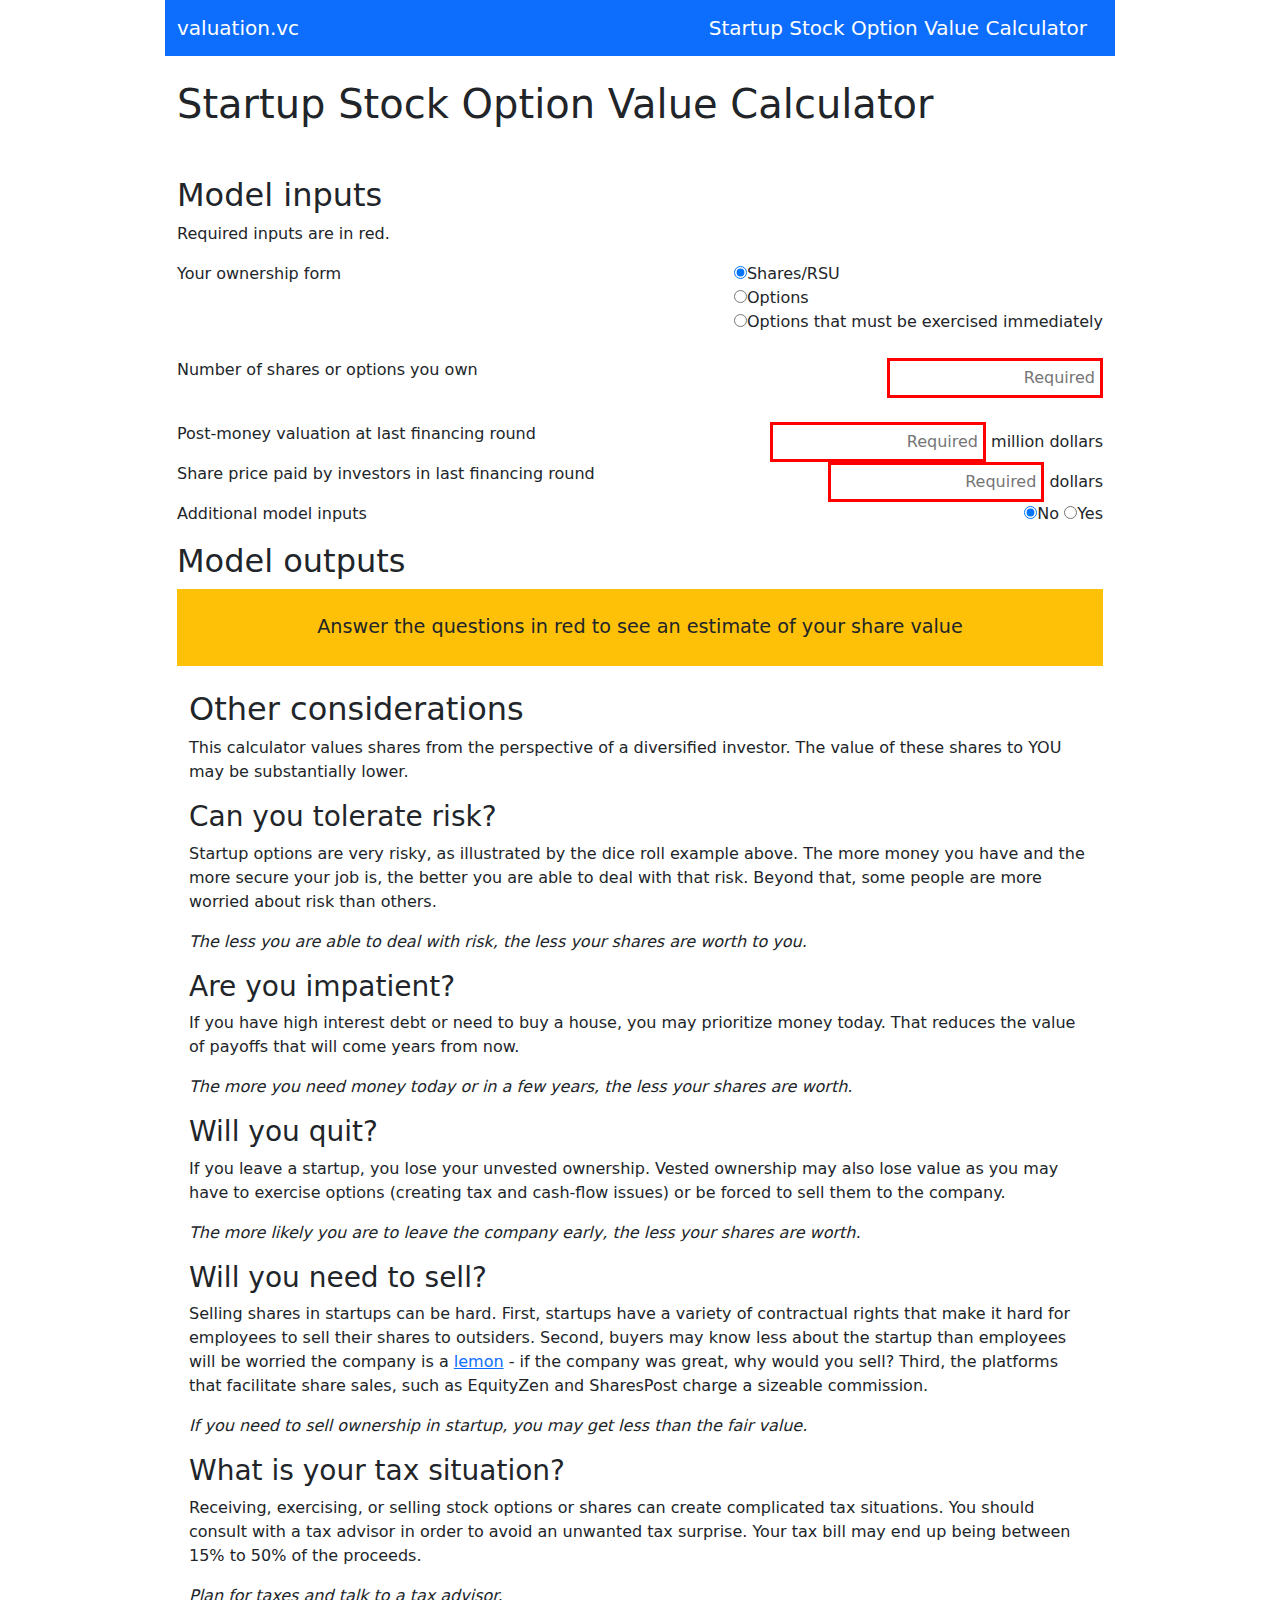
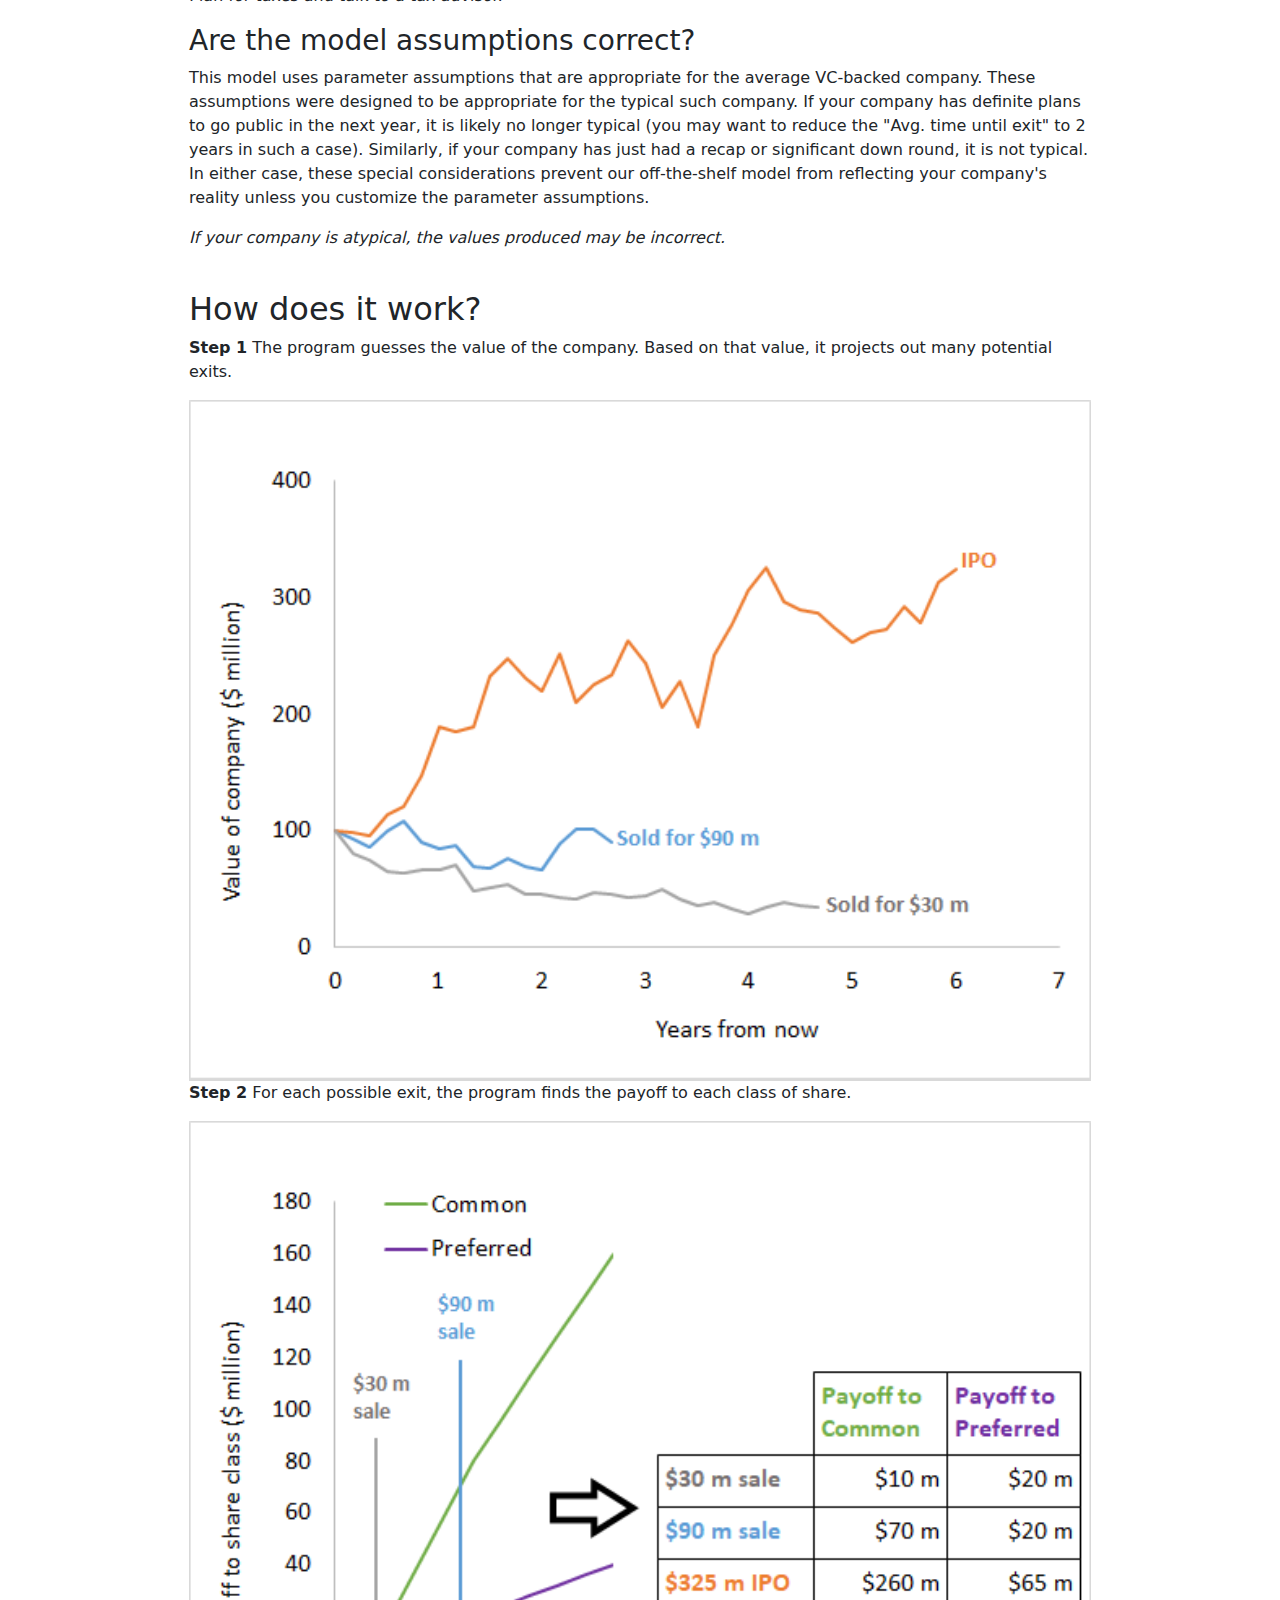
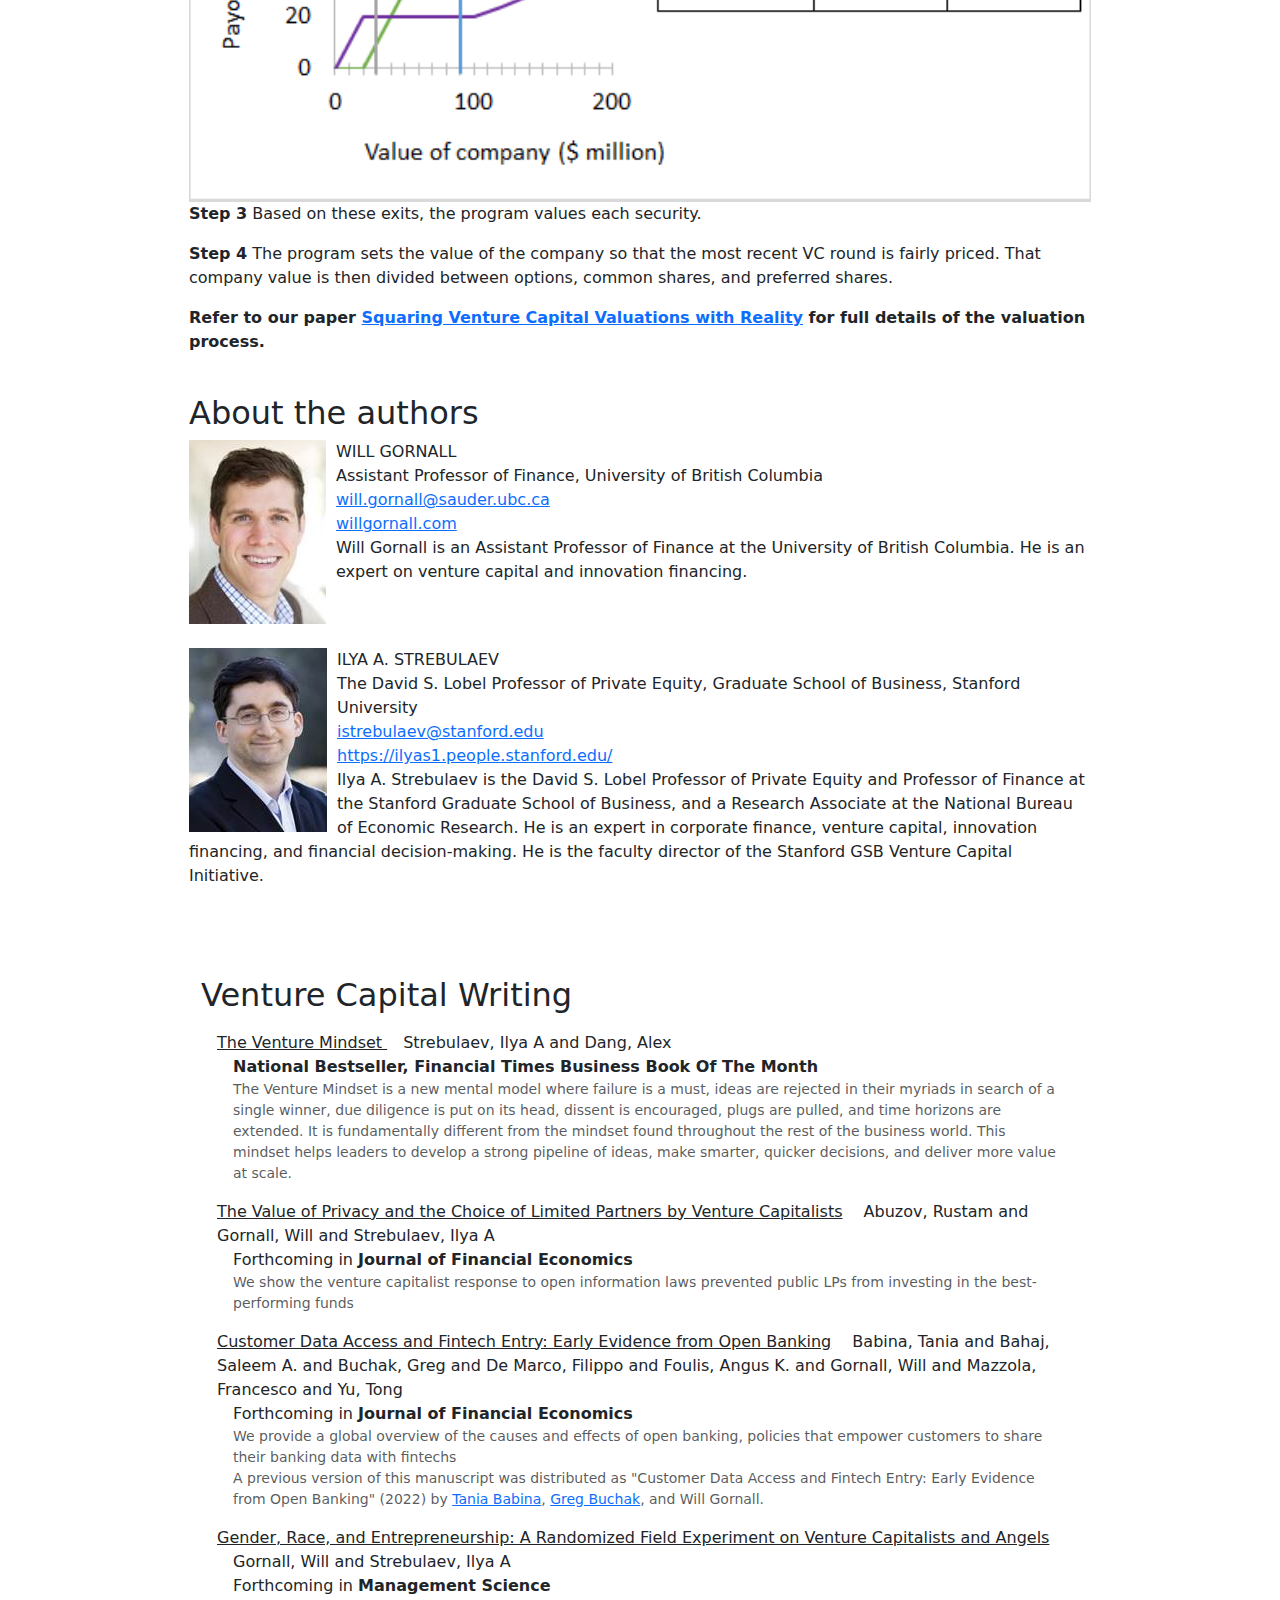
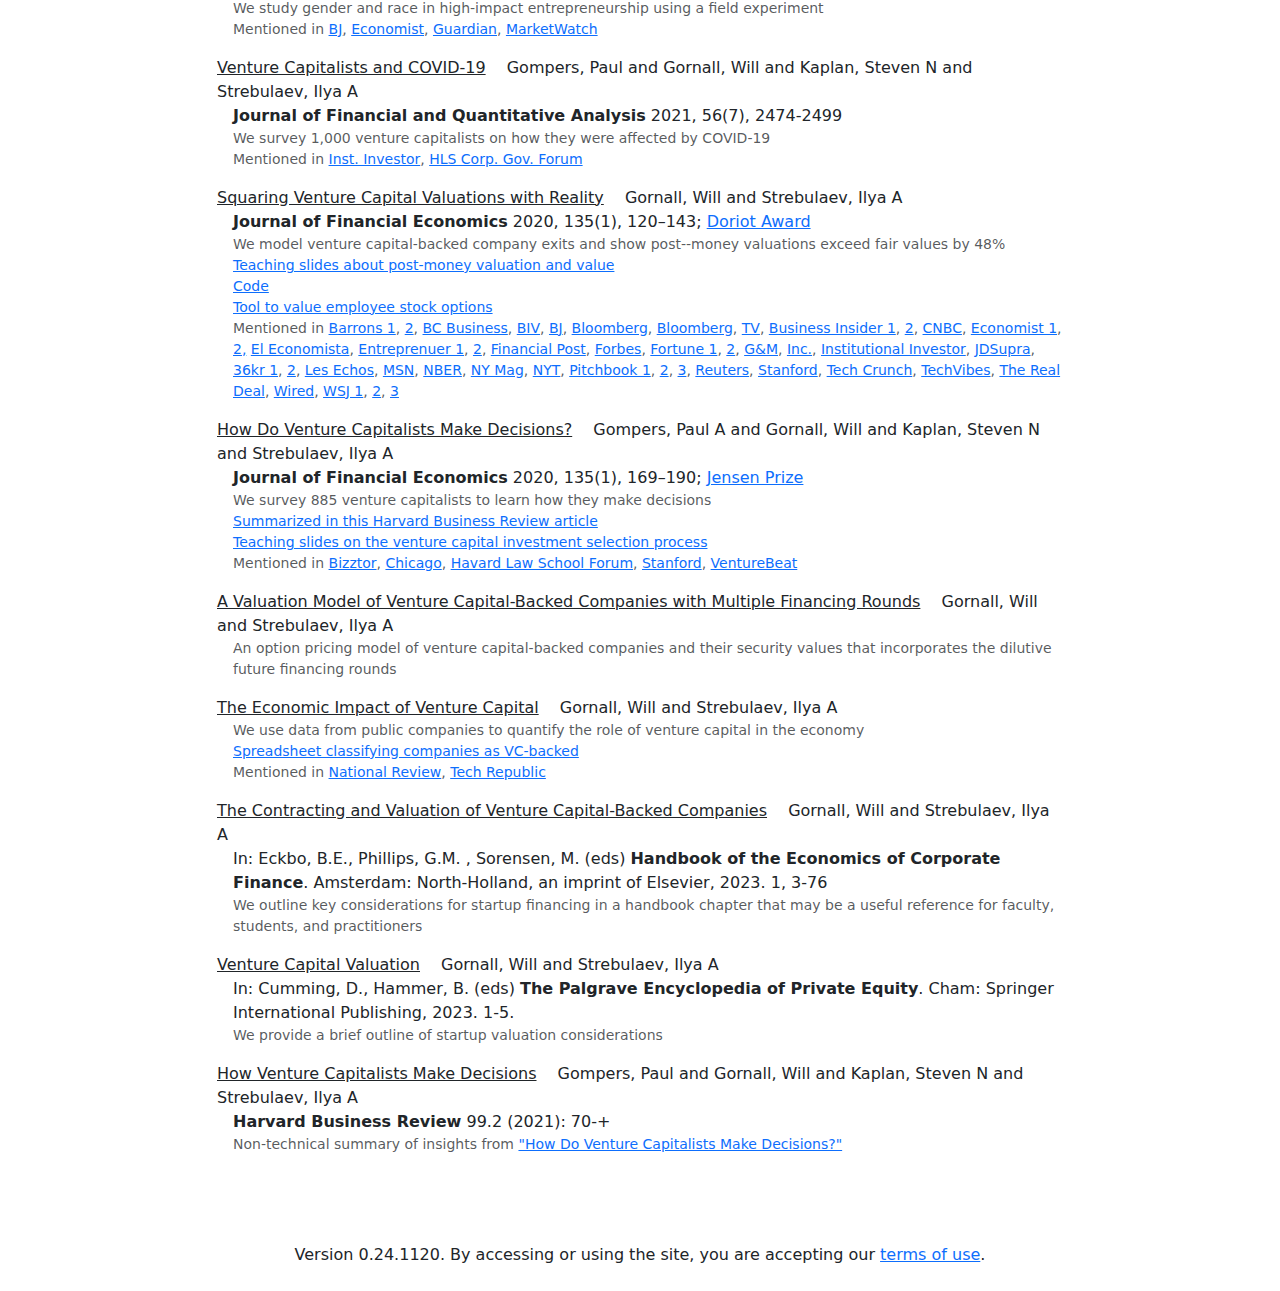
==== commit 5764af2b: "updated theme" ====
--- a/startup_options.html
+++ b/startup_options.html
@@ -1,61 +1,55 @@
 <!DOCTYPE html>
 <html lang="en">
-  <head>
-    <meta name="generator"
-    content="HTML Tidy for HTML5 (experimental) for Windows https://github.com/w3c/tidy-html5/tree/c63cc39" />
-    <meta http-equiv="Content-Type" content="text/html; charset=UTF-8" />
-    <meta http-equiv="X-UA-Compatible" content="IE=edge" />
-    <meta name="viewport" content="width=device-width, initial-scale=1" />
-    <link href="./code/bootstrap.min.css" rel="stylesheet" />
-    <script src="./code/jquery-1.12.4.min.js"></script>
-    <script src="./code/bootstrap.min.js"></script>
-    <link href="./code/pagestyle.css" rel="stylesheet" />
-    <script src="./code/jquery-scrolltofixed-min.js" type="text/javascript"></script>
-    <script src="./code/gtagadder.js" type="text/javascript"></script>
-    <!--[if lt IE 9]>
-      <script src="https://oss.maxcdn.com/html5shiv/3.7.2/html5shiv.min.js"></script>
-      <script src="https://oss.maxcdn.com/respond/1.4.2/respond.min.js"></script>
-
-    <![endif]-->
-    <!-- Global site tag (gtag.js) - Google Analytics -->
-    <script async="" src="https://www.googletagmanager.com/gtag/js?id=UA-153166058-1"></script>
-    <link rel="icon" type="image/png" href="./favicon.ico" />
-  <!-- Start of differentiated code -->
-    <title>Startup Option Value Calculator</title>
-  </head>
-  <body onload="onrefreshloop()">
-  <table style=" align:center;width:100%; margin-left: auto; margin-right: auto;max-width: 800px; border: 3px solid white;text-align:center;spacing:0;padding:0;font-weight:bold;font-size:100%;background-color:#22A;color:#ff3300;">
-
-    <tr>
-      <td height="50px" style="border: 3px solid white;">
-        <a style="color:#fff;" href="index.html">valuation.vc</a>
-      </td> 
-      <td style="border: 3px solid white;">
-        <a href="startup_options.html" style="color:#fff;">Startup Stock Option
-        <br />Value Calculator</a>
-      </td>
-    </tr>
-  </table>
-
-
-
-
-  <script src="./code/react.prod.min.js"></script> 
-  <script src="./code/Chart.min.js"></script> 
-  <script src="./code/optionvaluation.js" type="text/javascript"></script>
-  <div class="container">
-    <h1>Startup Option value calculator</h1>
-    <p>Have you ever wondered about the value of the options and shares that startups issue to employees? If you ask the startup
-    CEO, she tells you they are winning lottery tickets. If you ask your grandmother, she tells you they are worthless. If you use
-    this calculator, you will get a better answer.</p>
-    <p>This calculator was developed by Will Gornall at UBC and Ilya
-    Strebulaev at Stanford University using methodology similar to their paper 
-    <a href="https://papers.ssrn.com/sol3/papers.cfm?abstract_id=2955455" target="_blank">Squaring Venture Capital Valuations with
-    Reality</a>. This is a beta version, come back soon for updates. By accessing or using the site, you are accepting our <a target="_blank" href="Valuation VC Terms of Use.pdf">terms of use</a>.</p>
-    <div style="float:right">
-      <script src="./code/compact_share_buttons.js" type="text/javascript"></script>
-    </div>
-  </div>
+<head>
+    <meta charset="UTF-8">
+    <meta name="viewport" content="width=device-width, initial-scale=1">
+    <title>Valuation.VC Startup Stock Option Value Calculator</title>
+    <link href="https://cdn.jsdelivr.net/npm/bootstrap@5.3.2/dist/css/bootstrap.min.css" rel="stylesheet">
+    <link rel="icon" type="image/png" href="./favicon.ico">
+</head>
+<style>
+body {
+    max-width: 950px;
+margin-left: auto!important;
+margin-right: auto!important;
+}
+.text-decoration-underline {
+    display: none;
+}
+
+input {
+    flex: 2;
+    padding: 5px;
+    font-size: 14px;
+    text-align: right;
+}
+
+</style>
+<body onload="onrefreshloop()">
+    <nav class="navbar navbar-expand-lg navbar-dark bg-primary">
+        <div class="container">
+            <a class="navbar-brand" href="index.html">valuation.vc</a>
+            <div class="navbar-nav">
+                <a class="navbar-brand" href="startup_options.html">Startup Stock Option Value Calculator</a>
+            </div>
+        </div>
+    </nav>
+
+    <div class="container my-4">
+        <h1 class="mb-3">Startup Stock Option Value Calculator</h1>
+    </div> 
+    
+    <link href="https://cdn.jsdelivr.net/npm/bootstrap@5.3.2/dist/css/bootstrap.min.css" rel="stylesheet">
+    <link rel="icon" type="image/png" href="./favicon.ico">
+       <script src="./code/jquery-1.12.4.min.js"></script>
+       <script src="./code/bootstrap.min.js"></script>
+       <script src="./code/jquery-scrolltofixed-min.js" type="text/javascript"></script>
+       <script src="./code/gtagadder.js" type="text/javascript"></script> 
+        <script src="./code/react.prod.min.js"></script> 
+        <script src="./code/Chart.min.js"></script> 
+        <script src="./code/optionvaluation.js" type="text/javascript"></script>
+      
+ 
   <br />
   <div class="container">
     <h2>Model inputs</h2>
@@ -63,11 +57,11 @@
     <p style="float:left">Your ownership form</p>
     <div style="float:right">
     <label id="in-ShareType1" class="radio-inline">
-    <input type="radio" name="in-ShareType" onchange="onrefreshloop()" checked="checked" />Shares/RSU</label> 
+    <input type="radio" name="in-ShareType" onchange="onrefreshloop()" checked="checked" />Shares/RSU</label>  <br>
     <label id="in-ShareType2" class="radio-inline">
-    <input type="radio" name="in-ShareType" onchange="onrefreshloop()" />Options</label> 
+    <input type="radio" name="in-ShareType" onchange="onrefreshloop()" />Options</label> <br>
     <label id="in-ShareType3" class="radio-inline">
-    <input type="radio" name="in-ShareType" onchange="onrefreshloop()" />Options that must be exercised immediately</label></div>
+    <input type="radio" name="in-ShareType" onchange="onrefreshloop()" />Options that must be exercised immediately</label> <br> &nbsp;</div>
     <p style="float:left;text-align:left;clear:both;">Number of shares or options you own</p>
     <div width="300px" style="float:right; text-align:left;">
       <input id="in-NumberOptionsOwned" placeholder="Required" onchange="onrefreshloop()" />
@@ -109,68 +103,7 @@
       <p style="float:left;text-align:left;clear:both;">Share price paid by investors in last financing round</p>
       <div style="float:right;">
       <input id="in-SharePrice" value="" placeholder="Required" min="0" onchange="onrefreshloop()" /> dollars</div>
-      <p style="float:left;text-align:left;clear:both;border-bottom: 2px dotted #999;"
-      title="Enter 100 for a doubling in value and -50 for a halving in value. If you loaded our data, the date of the latest financing round is mentioned above.">
-      Company growth since last financing round</p>
-      <div style="float:right;">
-      <input id="in-GrowthSinceLastRound" value="" placeholder="0" min="-99"
-      data-error="Please enter a number greater than -100 rounded to the nearest thousandth." onchange="onrefreshloop()" /> %</div>
-      <p style="float:left;text-align:left;clear:both;">Amount invested in last financing round</p>
-      <div width="300px" style="float:right;">
-      <input id="in-InvestmentAmount" value="" placeholder="Unsure" min="0" onchange="onrefreshloop()" /> million dollars</div>
-      <p style="float:left;text-align:left;clear:both;">Liquidation multiple of last financing round</p>
-      <div width="300px" style="float:right;">
-      <input id="in-LiquidationMultiple" value="" min="0" placeholder="Unsure" onchange="onrefreshloop()" /> x</div>
-      <p style="float:left;text-align:left;clear:both;">Participation for last financing round</p>
-      <div width="300px" style="float:right;">
-      <label class="radio-inline">
-      <input type="radio" name="in-Participation" onchange="onrefreshloop()" checked="checked" />Unsure</label> 
-      <label class="radio-inline">
-      <input type="radio" name="in-Participation" onchange="onrefreshloop()" />No</label> 
-      <label class="radio-inline">
-      <input type="radio" name="in-Participation" onchange="onrefreshloop()" />Participation</label> 
-      <label class="radio-inline">
-      <input type="radio" name="in-Participation" onchange="onrefreshloop()" />Capped Particip.</label></div>
-      <div id="ParticipationCap">
-        <p style="float:left;text-align:left;clear:both;border-bottom: 2px dotted #999;"
-        title="Enter 4 if the most recent investor can get up to 4 times their initial investment without converting.">Cap on
-        participation</p>
-        <div width="300px" style="float:right;">
-        <input id="in-ParticipationCap" placeholder="Unsure" onchange="onrefreshloop()" /> x</div>
-      </div>
-      <p style="float:left;text-align:left;clear:both;border-bottom: 2px dotted #999;"
-      title="Enter 0 if there are no cumulative dividends. Enter 4 for a 4% rate.">Cumulative dividend rate</p>
-      <div width="300px" style="float:right;">
-      <input id="in-CumDiv" placeholder="Unsure" onchange="onrefreshloop()" /> %</div>
-      <p style="float:left;text-align:left;clear:both;border-bottom: 2px dotted #999;"
-      title="A &quot;down IPO&quot; refers to an IPO at a share price below the price the investor purchased shares at.">The most
-      recent investor can block a down-IPO</p>
-      <div style="float:right;">
-      <label class="radio-inline">
-      <input type="radio" name="in-BlockIPO" checked="checked" onchange="onrefreshloop()" />Unsure</label> 
-      <label class="radio-inline">
-      <input type="radio" name="in-BlockIPO" onchange="onrefreshloop()" />No</label> 
-      <label class="radio-inline">
-      <input type="radio" name="in-BlockIPO" onchange="onrefreshloop()" />Yes</label></div>
-      <p style="float:left;text-align:left;clear:both;">The most recent investor gets extra shares in a down-IPO</p>
-      <div style="float:right;">
-      <label class="radio-inline">
-      <input type="radio" name="in-IPORatchet" checked="checked" onchange="onrefreshloop()" />Unsure</label> 
-      <label class="radio-inline">
-      <input type="radio" name="in-IPORatchet" onchange="onrefreshloop()" />No</label> 
-      <label class="radio-inline">
-      <input type="radio" name="in-IPORatchet" onchange="onrefreshloop()" />Yes</label></div>
-      <div id="IPORatchetLevel">
-        <p style="float:left;text-align:left;clear:both;">The return the most recent investor is entitled to in a down-IPO 
-        <small>Enter 1 if the most recent investor has a 1X IPO ratchet and so gets extra shares in down-IPOs to prevent them
-        losing money</small></p>
-        <div style="float:right;">
-        <input id="in-IPORatchetLevel" value="" min="0" placeholder="Unsure" onchange="onrefreshloop()" /> X</div>
-      </div>
-      <p style="float:left;text-align:left;clear:both;">Total investment in rounds prior to the last financing round</p>
-      <div style="float:right;">
-      <input id="in-OldInv" value="" placeholder="Unsure" min="0" onchange="onrefreshloop()" /> million dollars</div>
-      <p style="float:left;text-align:left;clear:both;">Custom parameter assumptions</p>
+      <p style="float:left;text-align:left;clear:both;">Additional model inputs</p>
       <div style="float:right;">
       <label class="radio-inline">
       <input type="radio" name="in-CustomParameters" checked="checked" onchange="onrefreshloop()" />No</label> 
@@ -178,6 +111,67 @@
       <input type="radio" name="in-CustomParameters" onchange="onrefreshloop()" />Yes</label></div>
     </div>
     <div id="CustomParameters1" style="display:none;">
+    <p style="float:left;text-align:left;clear:both;border-bottom: 2px dotted #999;"
+    title="Enter 100 for a doubling in value and -50 for a halving in value. ">
+    Company growth since last financing round</p>
+    <div style="float:right;">
+    <input id="in-GrowthSinceLastRound" value="" placeholder="0" min="-99"
+    data-error="Please enter a number greater than -100 rounded to the nearest thousandth." onchange="onrefreshloop()" /> %</div>
+    <p style="float:left;text-align:left;clear:both;">Amount invested in last financing round</p>
+    <div width="300px" style="float:right;">
+    <input id="in-InvestmentAmount" value="" placeholder="Unsure" min="0" onchange="onrefreshloop()" /> million dollars</div>
+    <p style="float:left;text-align:left;clear:both;">Liquidation multiple of last financing round</p>
+    <div width="300px" style="float:right;">
+    <input id="in-LiquidationMultiple" value="" min="0" placeholder="Unsure" onchange="onrefreshloop()" /> x</div>
+    <p style="float:left;text-align:left;clear:both;">Participation for last financing round</p>
+    <div width="300px" style="float:right;">
+    <label class="radio-inline">
+    <input type="radio" name="in-Participation" onchange="onrefreshloop()" checked="checked" />Unsure</label> 
+    <label class="radio-inline">
+    <input type="radio" name="in-Participation" onchange="onrefreshloop()" />No</label> 
+    <label class="radio-inline">
+    <input type="radio" name="in-Participation" onchange="onrefreshloop()" />Participation</label> 
+    <label class="radio-inline">
+    <input type="radio" name="in-Participation" onchange="onrefreshloop()" />Capped Particip.</label></div>
+    <div id="ParticipationCap">
+      <p style="float:left;text-align:left;clear:both;border-bottom: 2px dotted #999;"
+      title="Enter 4 if the most recent investor can get up to 4 times their initial investment without converting.">Cap on
+      participation</p>
+      <div width="300px" style="float:right;">
+      <input id="in-ParticipationCap" placeholder="Unsure" onchange="onrefreshloop()" /> x</div>
+    </div>
+    <p style="float:left;text-align:left;clear:both;border-bottom: 2px dotted #999;"
+    title="Enter 0 if there are no cumulative dividends. Enter 4 for a 4% rate.">Cumulative dividend rate</p>
+    <div width="300px" style="float:right;">
+    <input id="in-CumDiv" placeholder="Unsure" onchange="onrefreshloop()" /> %</div>
+    <p style="float:left;text-align:left;clear:both;border-bottom: 2px dotted #999;"
+    title="A &quot;down IPO&quot; refers to an IPO at a share price below the price the investor purchased shares at.">The most
+    recent investor can block a down-IPO</p>
+    <div style="float:right;">
+    <label class="radio-inline">
+    <input type="radio" name="in-BlockIPO" checked="checked" onchange="onrefreshloop()" />Unsure</label> 
+    <label class="radio-inline">
+    <input type="radio" name="in-BlockIPO" onchange="onrefreshloop()" />No</label> 
+    <label class="radio-inline">
+    <input type="radio" name="in-BlockIPO" onchange="onrefreshloop()" />Yes</label></div>
+    <p style="float:left;text-align:left;clear:both;">The most recent investor gets extra shares in a down-IPO</p>
+    <div style="float:right;">
+    <label class="radio-inline">
+    <input type="radio" name="in-IPORatchet" checked="checked" onchange="onrefreshloop()" />Unsure</label> 
+    <label class="radio-inline">
+    <input type="radio" name="in-IPORatchet" onchange="onrefreshloop()" />No</label> 
+    <label class="radio-inline">
+    <input type="radio" name="in-IPORatchet" onchange="onrefreshloop()" />Yes</label></div>
+    <div id="IPORatchetLevel">
+      <p style="float:left;text-align:left;clear:both;">The return the most recent investor is entitled to in a down-IPO 
+      <small>Enter 1 if the most recent investor has a 1X IPO ratchet and so gets extra shares in down-IPOs to prevent them
+      losing money</small></p>
+      <div style="float:right;">
+      <input id="in-IPORatchetLevel" value="" min="0" placeholder="Unsure" onchange="onrefreshloop()" /> X</div>
+    </div>
+    <p style="float:left;text-align:left;clear:both;">Total investment in rounds prior to the last financing round</p>
+    <div style="float:right;">
+    <input id="in-OldInv" value="" placeholder="Unsure" min="0" onchange="onrefreshloop()" /> million dollars</div>
       <p style="float:left;text-align:left;clear:both;">Average time until exit</p>
       <div style="float:right;">
       <input id="in-ExitTime" value="4" min="0" placeholder="Unsure" onchange="onrefreshloop()" /> years</div>
@@ -202,28 +196,31 @@
       <input id="in-MarketRiskPremium" value="5" min="0" placeholder="Unsure" onchange="onrefreshloop()" /> %</div>
       <div style="display:none">
       <input id="in-Special" onchange="onrefreshloop()" /> %</div>
-      <br style="clear:both;" />
-    </div>
-  </div>
-  <br />
+    </div>
+  </div>
+  <br style="clear:both;" />
   <div class="container">
     <h2>Model outputs</h2> 
     <div class="footer-marker"></div>
     <div class="footer">
       <div class="stickyinner">
-        <div id="Incomplete-footer">
+        <div id="Incomplete-footer" class="bg-warning">
+          <br>
           <center>
             <big>Answer the questions in red to see an estimate of your share value</big>
           </center>
+          <br>
         </div>
-        <div id="PC-footer" style="display:none">
+        <div id="PC-footer" style="display:none" class="bg-info">
+          <br>
           <center>
           <big>Your shares are worth approximately</big>
           <p style="display:inline" id="op-ValuationBG">
             <big>ERROR!</big>
           </p>
           <big>based on your answers</big>
-          <br />Answer more questions to improve this estimate or scroll down for more information</center>
+          <br />Answer more questions using "Additional model inputs" improve this estimate or scroll down for more information</center>
+          <br>
         </div>
         <div id="Phone-footer" style="display:none">
           <center>
@@ -253,39 +250,38 @@
         </div>
       </div>
     </div>
-    <div id="Output-data" style="display:none">
-    <br />We are gathering data on more companies and more recent financing rounds. Complete the survey 
-    <a href="https://stanfordgsb.qualtrics.com/jfe/form/SV_25eI6mJXjod2BpP" target="_blank">here</a> and we will contact you when
-    we gather data on your company.
+    <div id="Output-data" style="display:none"> 
     <br />
     <br />The numbers here are estimates of the fair value of your shares or options. When we say fair value, we mean the value
     that something would have if they were sold in an orderly transaction. We determine fair value by looking at the prices paid
     for other securities issued by the same company.
+    <br>
+    <br style="clear:both" /> 
     <br style="clear:both" />
+    <div class="d-block p-2"> 
     <h3>Estimated fair value of company</h3>
-    <div width="300px" style="float:left;word-wrap: break-word; width:300px;">Post-money valuation at previous round:
-    <br />
+    <div style="float:left;word-wrap: break-word;max-width:600px;">Post-money valuation at previous round:
     <p style="display:inline" id="op-PostmoneyValuation">ERROR!</p>million
     <br />
     <br />Fair value of company at previous round:
-    <br />
     <p style="display:inline" id="op-ValueOfCompanyAtRound">ERROR!</p>million
     <br />
-    <br />Fair value of company after
-    <p style="display:inline" id="op-GrowthSinceLastRound">ERROR!</p>growth:
-    <br />
+    <br />Fair value of company after &nbsp;
+    <p style="display:inline" id="op-GrowthSinceLastRound">ERROR!</p>  &nbsp; growth:
     <p style="display:inline" id="op-ValueOfCompanyNow">ERROR!</p>million</div>
-    <div class="chart-container" style=" height:200px; width:300px; float:left;">
+    <div class="chart-container" style=" height:200px; max-width:400px; float:right;">
       <canvas id="chart-CompanyValue"></canvas>
     </div>
+
     <br style="clear:both" />
+    </div>
+    <br style="clear:both" />
+    <div class="d-block p-2"> 
     <h3>Estimated fair value of each type of share</h3>
-    <div width="200px" style="word-wrap: break-word; width:300px; float:left;">The most recent preferred shares:
-    <br />
+    <div  style="word-wrap: break-word; max-width:400px; float:left;">The most recent preferred shares:
     <p style="display:inline" id="op-ValueOfPreferred">ERROR!</p>
     <br />
     <br />A common share:
-    <br />
     <p style="display:inline" id="op-ValueOfCommon">ERROR!</p>
     <br />
     <br />
@@ -298,28 +294,44 @@
     <br />
     <br />
     <p style="display:inline" id="op-ShowOptionStrikePriceGuessed">The option exercise price was set so that the option would be at
-    the money at the time of the previous financing round.</p></div>
-    <div class="chart-container" width="300px" style="height:200px; width:300px; float:left;">
+    the money at the time of the previous financing round.</p>
+    </div>
+    <div class="chart-container"  style="height:200px; max-width:400px; float:right;">
       <canvas id="chart-RelativeValues"></canvas>
     </div>
+    
     <br style="clear:both" />
+    </div>
+    <br style="clear:both" />
+    <div class="d-block p-2"> 
+    
     <h3>What different shares are worth in different liquidity events</h3>
-    <div class="chart-container" style="height:300px; float:left; width:300px">
+    <div class="chart-container" style="height:300px; float:left; max-width:400px">
       <b>M&amp;A waterfall</b>
       <br />
       <canvas id="chart-MAWaterfall"></canvas>
     </div>
-    <div class="chart-container" style="height:300px; float:left; width:300px">
+    <div class="chart-container" style="height:300px; float:right; max-width:400px">
       <b>IPO waterfall</b>
       <br />
       <canvas id="chart-IPOWaterfall"></canvas>
     </div>
+    <br>
+    <br>
+
     <br style="clear:both" />
+    </div>
+    <br style="clear:both" />
+    <div class="d-block p-2"> 
     <h3>Estimated distribution of payoffs at liquidity event</h3>
-    <div class="chart-container" style="position: relative; height:300px; width:100%">
+    <div class="chart-container" style="position: relative; height:300px; max-width:600px">
       <canvas id="chart-PayoffDistribution"></canvas>
     </div>
+    <br> 
     <br style="clear:both" />
+    
+    
+    
     <p id="op-explanationfordicePMT">ERROR!</p>
     <table>
       <tr>
@@ -419,15 +431,6 @@
     <p>
       <i>If your company is atypical, the values produced may be incorrect.</i>
     </p>
-    <h3>Is the preloaded financial data correct?</h3>
-    <!--QUESTION -->
-    <p>To help startup employees who do not have access to financial data, the calculator allows the easy loading of startup
-    financial data gathered from legal filings. Checking these data for accuracy for all startups is extremely labor intensive. In
-    addition, some companies enter into very complicated contracts with its investors that require more intricate modeling. Because
-    of this some startup financial information may be incorrect.</p>
-    <p>
-      <i>The financial data we have preloaded is a work in progress and may contain errors.</i>
-    </p>
   </div>
   <br />
   <div class="container">
@@ -483,92 +486,40 @@
   </div>
   <br />
   <br />
-  <div class="container">
-    <!-- Other papers -->
-    <h2>Our venture capital papers</h2>
-<style>
-/* Override margin styles */
-.m-2, .m-lg-3 {
-    padding-top: 20px !important; 
-}
-
-/* Override text styles */
-.h6 {
-
-    font-size: 1.5rem !important; /* Adjust font size as needed */
-    font-weight: normal !important; /* Optional: Adjust font weight */
-}
-
-/* Override text-nowrap-sm and margin classes */
-.text-nowrap-sm {  
-
-}
-
-.ms-sm-2, .ms-md-2, .ms-lg-3 {
-
-}
-
-/* Override d-sm-block */
-.d-sm-block {
-
-display: block;
-}
-
-/* Style the "Cite in Bibtex" link */
-.d-md-inline {
-
-}.d-none {
- 
-}
-
-.small {
-    font-size: inherit !important; /* Adjust size if needed */
-}
-
-.text-decoration-underline {
-    display: none;
-}
-
-/* Style the image */
-img[src="files/cite.png"] {
-    height: 10px !important;
-    width: 13px !important;
-}
-
-</style>
+  <div class="container"> 
+<script src="https://cdn.jsdelivr.net/npm/@popperjs/core@2.11.8/dist/umd/popper.min.js"></script>
+<script src="https://cdn.jsdelivr.net/npm/bootstrap@5.3.2/dist/js/bootstrap.min.js"></script>
+
+
+    <div class="container my-4">
+        <h2 class="mb-3">Venture Capital Writing</h2>
+  <div class="m-2 m-lg-3">
+    <a class="h6"
+        href="https://thevcmindset.com/">
+      The Venture Mindset </a>
+    <span class="text-nowrap-sm ms-sm-2 ms-md-2 ms-lg-3">Strebulaev, Ilya A and Dang, Alex 
+    </span>  
+    <span class="d-sm-block m-0 ms-sm-2 ms-md-2 ms-lg-3">
+   <b> National Bestseller, Financial Times Business Book Of The Month </b></span>
+      <span class="d-none d-md-block small text-muted ms-sm-2 ms-md-2 ms-lg-3">
+   
+     The Venture Mindset is a new mental model where failure is a must, ideas are rejected in their myriads in search of a single winner, due diligence is put on its head, dissent is encouraged, plugs are pulled, and time horizons are extended. It is fundamentally different from the mindset found throughout the rest of the business world. This mindset helps leaders to develop a strong pipeline of ideas, make smarter, quicker decisions, and deliver more value at scale. 
+    </span>
+  </div>
+  
   <div class="m-2 m-lg-3">
     <a class="h6"
         href="https://ssrn.com/abstract=4235337">
       The Value of Privacy and the Choice of Limited Partners by Venture Capitalists</a>
-    <span class="text-nowrap-sm ms-sm-2 ms-md-2 ms-lg-3">
-      with
-      <a href="https://www.rustamabuzov.com/">
-        Rustam Abuzov</a>
-      and
-      <a href="https://ilyas1.people.stanford.edu/">
-        Ilya A. Strebulaev</a>
+    <span class="text-nowrap-sm ms-sm-2 ms-md-2 ms-lg-3">Abuzov, Rustam and Gornall, Will and Strebulaev, Ilya A
     </span>
     <span class="d-sm-block m-0 ms-sm-2 ms-md-2 ms-lg-3">
       Forthcoming in <b>Journal of Financial Economics</b> 
       <a class="d-none small d-md-inline ms-sm-2 ms-md-2 ms-lg-3 text-decoration-underline" data-bs-toggle="popover" data-bs-content="citeValueOfPrivacy">
-        <img height="10px" width="13px" src="files/cite.png">
-        Cite in Bibtex
+        
       </a>
     </span>   
-
-<template id="citeValueOfPrivacy">
-@article{abuzov2022value,
-<br>
-  title={The value of privacy and the choice of limited partners by venture capitalists},
-<br>
-  author={Abuzov, Rustam and Gornall, Will and Strebulaev, Ilya A},
-<br>
-  journal={Journal of Financial Economics},
-<br>
-  year={Forthcoming}
-}
-</template>
-
+ 
     <span class="d-none d-md-block small text-muted ms-sm-2 ms-md-2 ms-lg-3">
       We show the venture capitalist response to open information laws prevented public LPs from investing in the best-performing funds
     </span>
@@ -581,36 +532,15 @@
         href="https://papers.ssrn.com/sol3/papers.cfm?abstract_id=4720785">
         Customer Data Access and Fintech Entry: Early Evidence from Open Banking</a>
     <span class="text-nowrap-sm ms-sm-2 ms-md-2 ms-lg-3">
-      with
-      <a href="https://www.taniababina.com/">Tania Babina</a>,
-      <a href="https://sites.google.com/site/saleembahaj/home">Saleem A. Bahaj</a>,
-      <a href="https://sites.google.com/view/greg-buchak/">Greg Buchak</a>,
-      <a href="https://sites.google.com/view/flippodemarco">Filippo De Marco</a>,
-      <a href="https://www.bankofengland.co.uk/research/researchers/angus-foulis">Angus K. Foulis</a>,
-      <a href="https://www.francescomazzola.org/">Francesco Mazzola</a>, and
-      <a href="https://profiles.imperial.ac.uk/t.yu18">Tong Yu.</a> 
+    Babina, Tania and Bahaj, Saleem A. and Buchak, Greg and De Marco, Filippo and Foulis, Angus K. and Gornall, Will and Mazzola, Francesco and Yu, Tong
     </span>
     <span class="d-sm-block m-0 ms-sm-2 ms-md-2 ms-lg-3">
       Forthcoming in <b>Journal of Financial Economics</b> 
       <a class="d-none small d-md-inline ms-sm-2 ms-md-2 ms-lg-3 text-decoration-underline" data-bs-toggle="popover" data-bs-content="citeCustomerDataAccess">
-        <img height="10px" width="13px" src="files/cite.png">
-        Cite in Bibtex
+
       </a>
     </span>   
-
-<template id="citeCustomerDataAccess">
-@article{babina2024ob,
-<br>
-  title={Customer Data Access and Fintech Entry: {Early} Evidence from Open Banking},
-<br>
-  author={Babina, Tania and Bahaj, Saleem A. and Buchak, Greg and De Marco, Filippo and Foulis, Angus K. and Gornall, Will and Mazzola, Francesco and Yu, Tong},
-<br>
-  journal={Journal of Financial Economics},
-<br>
-  year={Forthcoming}
-<br>
-}
-</template>
+ 
 
     <span class="d-none d-md-block small text-muted ms-sm-2 ms-md-2 ms-lg-3">
       We provide a global overview of the causes and effects of open banking, policies that empower customers to share their banking data with fintechs
@@ -627,31 +557,16 @@
         href="https://ssrn.com/abstract=3301982">
       Gender, Race, and Entrepreneurship: A Randomized Field Experiment on Venture Capitalists and Angels</a>
     <span class="text-nowrap-sm m-0 ms-sm-2 ms-md-2 ms-lg-3">
-      with <a href="https://ilyas1.people.stanford.edu/">
-        Ilya A. Strebulaev,</a>
+     Gornall, Will and Strebulaev, Ilya A</a>
     </span>
 
     <span class="d-sm-block m-0 ms-sm-2 ms-md-2 ms-lg-3">
       Forthcoming in <b>Management Science</b> 
       <a class="d-none small d-md-inline ms-sm-2 ms-md-2 ms-lg-3 text-decoration-underline" data-bs-toggle="popover" data-bs-content="citeGenderRaceVC">
-        <img height="10px" width="13px" src="files/cite.png">
-        Cite in Bibtex
+
+        
       </a>
     </span>   
-
-<template id="citeGenderRaceVC">
-@article{gornall2023gender,
-<br>
-  title={Gender, race, and entrepreneurship: A randomized field experiment on venture capitalists and angels},
-<br>
-  author={Gornall, Will and Strebulaev, Ilya A},
-<br>
-  journal={Management Science},
-<br>
-  year={Forthcoming}
-<br>
-}
-</template> 
  
     <span class="d-none d-md-block small text-muted ms-sm-2 ms-md-2 ms-lg-3">
       We study gender and race in high-impact entrepreneurship using a field experiment
@@ -665,45 +580,16 @@
     <a class="h6"
         href="https://ssrn.com/abstract=3669345">
       Venture Capitalists and COVID-19</a>
-    <span class="text-nowrap-sm m-0 ms-sm-2 ms-md-2 ms-lg-3">
-      with
-      <a href="https://www.hbs.edu/faculty/Pages/profile.aspx?facId=6463">
-        Paul A. Gompers,</a>
-      <a href="https://faculty.chicagobooth.edu/steven-kaplan">
-        Steven N. Kaplan,</a>
-      and
-      <a href="https://ilyas1.people.stanford.edu/">
-        Ilya A. Strebulaev,</a>
+    <span class="text-nowrap-sm m-0 ms-sm-2 ms-md-2 ms-lg-3">Gompers, Paul and Gornall, Will and Kaplan, Steven N and Strebulaev, Ilya A
     </span>
     <span class="d-sm-block m-0 ms-sm-2 ms-md-2 ms-lg-3">
       <b>Journal of Financial and Quantitative Analysis</b> 2021, 56(7), 2474-2499
       <a class="d-none small d-md-inline ms-sm-2 ms-md-2 ms-lg-3 text-decoration-underline" data-bs-toggle="popover" data-bs-content="citeVCCovid">
-        <img height="10px" width="13px" src="files/cite.png">
-        Cite in Bibtex
+
+        
       </a>
     </span>   
-
-<template id="citeVCCovid">
-@article{gompers2021venture,
-<br>
-  title={Venture capitalists and COVID-19},
-<br>
-  author={Gompers, Paul and Gornall, Will and Kaplan, Steven N and Strebulaev, Ilya A},
-<br>
-  journal={Journal of Financial and Quantitative Analysis},
-<br>
-  volume={56},
-<br>
-  number={7},
-<br>
-  pages={2474--2499},
-<br>
-  year={2021},
-<br>
-  publisher={Cambridge University Press}
-<br>
-}
-</template>  
+ 
 
     <span class="d-none d-md-block small text-muted ms-sm-2 ms-md-2 ms-lg-3">
       We survey 1,000 venture capitalists on how they were affected by COVID-19
@@ -717,40 +603,16 @@
     <a class="h6"
         href="https://ssrn.com/abstract=2955455">
       Squaring Venture Capital Valuations with Reality</a>
-    <span class="text-nowrap-sm ms-sm-2 ms-md-2 ms-lg-3">
-      with
-      <a href="https://ilyas1.people.stanford.edu/">
-        Ilya A. Strebulaev,</a>
+    <span class="text-nowrap-sm ms-sm-2 ms-md-2 ms-lg-3">Gornall, Will and Strebulaev, Ilya A
     </span>
     <span class="d-sm-block m-0 ms-sm-2 ms-md-2 ms-lg-3">
       <b>Journal of Financial Economics</b> 2020, 135(1), 120–143; <a href="https://www.pesummitseries.com/wp-content/uploads/2021/04/210406-Doriot-Award_guidelines-PES-2021.pdf">Doriot Award</a>
       <a class="d-none small d-md-inline ms-sm-2 ms-md-2 ms-lg-3 text-decoration-underline" data-bs-toggle="popover" data-bs-content="gornall2020squaring">
-        <img height="10px" width="13px" src="files/cite.png">
-        Cite in Bibtex
+
+        
       </a>
     </span>   
-
-<template id="gornall2020squaring">
-@article{gornall2020squaring,
-<br>
-  title={Squaring venture capital valuations with reality},
-<br>
-  author={Gornall, Will and Strebulaev, Ilya A},
-<br>
-  journal={Journal of Financial Economics},
-<br>
-  volume={135},
-<br>
-  number={1},
-<br>
-  pages={120--143},
-<br>
-  year={2020},
-<br>
-  publisher={Elsevier}
-<br>
-}
-</template>  
+ 
     <span class="d-none d-md-block small text-muted ms-sm-2 ms-md-2 ms-lg-3">
       We model venture capital-backed company exits and show post--money valuations exceed fair values by 48%
     </span>    
@@ -773,47 +635,17 @@
     <a class="h6"
         href="https://ssrn.com/abstract=2801385">
       How Do Venture Capitalists Make Decisions?</a>
-    <span class="text-nowrap-sm ms-sm-2 ms-md-2 ms-lg-3">
-      with
-      <a href="https://www.hbs.edu/faculty/Pages/profile.aspx?facId=6463">
-        Paul A. Gompers,</a>
-      <a href="https://faculty.chicagobooth.edu/steven-kaplan">
-        Steven N. Kaplan,</a>
-      and
-      <a href="https://ilyas1.people.stanford.edu/">
-        Ilya A. Strebulaev,</a>
+    <span class="text-nowrap-sm ms-sm-2 ms-md-2 ms-lg-3">Gompers, Paul A and Gornall, Will and Kaplan, Steven N and Strebulaev, Ilya A
     </span>
     <span class="d-sm-block m-0 ms-sm-2 ms-md-2 ms-lg-3">
       <b>Journal of Financial Economics</b> 2020, 135(1), 169–190; <a href="https://www.jfinec.com/jensen-prize">Jensen Prize</a>
 
       <a class="d-none small d-md-inline ms-sm-2 ms-md-2 ms-lg-3 text-decoration-underline" data-bs-toggle="popover" data-bs-content="gompers2020venture">
-        <img height="10px" width="13px" src="files/cite.png">
-        Cite in Bibtex
+
+        
       </a>
     </span>   
-
-<template id="gompers2020venture">
-@article{gompers2020venture,
-<br>
-  title={How do venture capitalists make decisions?},
-<br>
-  author={Gompers, Paul A and Gornall, Will and Kaplan, Steven N and Strebulaev, Ilya A},
-<br>
-  journal={Journal of Financial Economics},
-<br>
-  volume={135},
-<br>
-  number={1},
-<br>
-  pages={169--190},
-<br>
-  year={2020},
-<br>
-  publisher={Elsevier}
-<br>
-}
-</template>  
-
+ 
     <span class="d-none d-md-block small text-muted ms-sm-2 ms-md-2 ms-lg-3">
       We survey 885 venture capitalists to learn how they make decisions
     </span>
@@ -833,30 +665,12 @@
     <a class="h6"
         href="https://ssrn.com/abstract=3725240">
       A Valuation Model of Venture Capital-Backed Companies with Multiple Financing Rounds</a>
-    <span class="text-nowrap-sm ms-sm-2 ms-md-2 ms-lg-3">
-      with
-      <a href="https://ilyas1.people.stanford.edu/">
-        Ilya A. Strebulaev</a>
+    <span class="text-nowrap-sm ms-sm-2 ms-md-2 ms-lg-3">Gornall, Will and Strebulaev, Ilya A
       <a class="d-none small d-md-inline ms-sm-2 ms-md-2 ms-lg-3 text-decoration-underline" data-bs-toggle="popover" data-bs-content="gornall2021valuation">
-        <img height="10px" width="13px" src="files/cite.png">
-        Cite in Bibtex
-      </a>
-    </span>   
-
-<template id="gornall2021valuation">
-@article{gornall2021valuation,
-<br>
-  title={A valuation model of venture capital-backed companies with multiple financing rounds},
-<br>
-  author={Gornall, Will and Strebulaev, Ilya A},
-<br>
-  journal={Available at SSRN 3725240},
-<br>
-  year={2021}
-<br>
-}
-</template>  
-
+
+        
+      </a>
+    </span>    
     <span class="d-none d-md-block small text-muted ms-sm-2 ms-md-2 ms-lg-3">
       An option pricing model of venture capital-backed companies and their security values that incorporates the dilutive future financing rounds
     </span>
@@ -866,29 +680,13 @@
     <a class="h6"
         href="https://ssrn.com/abstract=2681841">
       The Economic Impact of Venture Capital</a>
-    <span class="text-nowrap-sm ms-sm-2 ms-md-2 ms-lg-3">
-      with
-      <a href="https://ilyas1.people.stanford.edu/">
-        Ilya A. Strebulaev</a>
+    <span class="text-nowrap-sm ms-sm-2 ms-md-2 ms-lg-3">Gornall, Will and Strebulaev, Ilya A
       <a class="d-none small d-md-inline ms-sm-2 ms-md-2 ms-lg-3 text-decoration-underline" data-bs-toggle="popover" data-bs-content="gornall2021economic">
-        <img height="10px" width="13px" src="files/cite.png">
-        Cite in Bibtex
+
+        
       </a>
     </span>   
-
-<template id="gornall2021economic">
-@article{gornall2021economic,
-<br>
-  title={The economic impact of venture capital: Evidence from public companies},
-<br>
-  author={Gornall, Will and Strebulaev, Ilya A},
-<br>
-  journal={Available at SSRN 2681841},
-<br>
-  year={2021}
-<br>
-}
-</template>   
+ 
 
     <span class="d-none d-md-block small text-muted ms-sm-2 ms-md-2 ms-lg-3">
       We use data from public companies to quantify the role of venture capital in the economy
@@ -906,48 +704,15 @@
     <a class="h6"
         href="https://ssrn.com/abstract=2681841">
       The Contracting and Valuation of Venture Capital-Backed Companies</a>
-    <span class="text-nowrap-sm ms-sm-2 ms-md-2 ms-lg-3">
-      with
-      <a href="https://ilyas1.people.stanford.edu/">Ilya A. Strebulaev,</a>
+    <span class="text-nowrap-sm ms-sm-2 ms-md-2 ms-lg-3">Gornall, Will and Strebulaev, Ilya A
       <a class="d-none small d-md-inline ms-sm-2 ms-md-2 ms-lg-3 text-decoration-underline" data-bs-toggle="popover" data-bs-content="gornall2023vcvaluationcontracts">
-        <img height="10px" width="13px" src="files/cite.png">
-        Cite in Bibtex
+
+        
       </a>
     </span>
     <span class="d-sm-block m-0 ms-sm-2 ms-md-2 ms-lg-3">
         In: Eckbo, B.E., Phillips,  G.M. , Sorensen, M. (eds) <b>Handbook of the Economics of Corporate Finance</b>. Amsterdam: North-Holland, an imprint of Elsevier, 2023. 1, 3-76
-    </span>   
-
-<template id="gornall2023vcvaluationcontracts">
-@incollection{gornall2023vcvaluationcontracts,
-<br>
-title = {Chapter 1 - The contracting and valuation of venture capital-backed companies},
-<br>
-editor = {B. Espen Eckbo and Gordon M. Phillips and Morten Sorensen},
-<br>
-series = {Handbook of the Economics of Corporate Finance},
-<br>
-publisher = {North-Holland},
-<br>
-volume = {1},
-<br>
-number = {1},
-<br>
-pages = {3-76},
-<br>
-year = {2023},
-<br>
-booktitle = {Private Equity and Entrepreneurial Finance},
-<br>
-issn = {2949-964X},
-<br>
-doi = {https://doi.org/10.1016/bs.hecf.2023.02.001},
-<br>
-url = {https://www.sciencedirect.com/science/article/pii/S2949964X23000012},
-<br>
-author = {Will Gornall and Ilya A. Strebulaev},
-}
-</template> 
+    </span>    
 
 
 
@@ -961,49 +726,17 @@
     <a class="h6"
         href="https://link.springer.com/referencework/10.1007/978-3-030-38738-9">
       Venture Capital Valuation</a>
-    <span class="text-nowrap-sm ms-sm-2 ms-md-2 ms-lg-3">
-      with
-      <a href="https://ilyas1.people.stanford.edu/">
-        Ilya A. Strebulaev,</a>
+    <span class="text-nowrap-sm ms-sm-2 ms-md-2 ms-lg-3">Gornall, Will and Strebulaev, Ilya A
 
       <a class="d-none small d-md-inline ms-sm-2 ms-md-2 ms-lg-3 text-decoration-underline" data-bs-toggle="popover" data-bs-content="gornall2020palgrave">
-        <img height="10px" width="13px" src="files/cite.png">
-        Cite in Bibtex
+
+        
       </a>
     </span>
     <span class="d-sm-block m-0 ms-sm-2 ms-md-2 ms-lg-3">
       In: Cumming, D., Hammer, B. (eds) <b>The Palgrave Encyclopedia of Private Equity</b>. Cham: Springer International Publishing, 2023. 1-5.
     </span> 
- 
-
-<template id="gornall2020palgrave">
-@Inbook{gornall2020palgrave,
-<br>
-author="Gornall, Will and Strebulaev, Ilya A.",
-<br>
-editor="Cumming, Douglas and Hammer, Benjamin",
-<br>
-title="Venture Capital Valuation",
-<br>
-bookTitle="The Palgrave Encyclopedia of Private Equity",
-<br>
-year="2020",
-<br>
-publisher="Springer International Publishing",
-<br>
-address="Cham",
-<br>
-pages="1--5",
-<br>
-isbn="978-3-030-38738-9",
-<br>
-doi="10.1007/978-3-030-38738-9_10-1",
-<br>
-url="https://doi.org/10.1007/978-3-030-38738-9_10-1"
-<br>
-}
-</template> 
-
+  
  
 
     <span class="d-none d-md-block small text-muted ms-sm-2 ms-md-2 ms-lg-3">
@@ -1015,9 +748,9 @@
     <a class="h6"
         href="https://hbr.org/2021/03/how-venture-capitalists-make-decisions">
       How Venture Capitalists Make Decisions</a>
-    <span class="text-nowrap-sm ms-sm-2 ms-md-2 ms-lg-3">
-      with <a href="https://www.hbs.edu/faculty/Pages/profile.aspx?facId=6463">Paul A. Gompers</a>, <a href="https://faculty.chicagobooth.edu/steven-kaplan">Steven N. Kaplan</a>, and <a href="https://ilyas1.people.stanford.edu/">Ilya A. Strebulaev,</a>
-    </span>
+    <span class="text-nowrap-sm m-0 ms-sm-2 ms-md-2 ms-lg-3">Gompers, Paul and Gornall, Will and Kaplan, Steven N and Strebulaev, Ilya A
+    </span>
+
     <span class="d-sm-block m-0 ms-sm-2 ms-md-2 ms-lg-3">
       <b>Harvard Business Review</b> 99.2 (2021): 70-+
     </span>
@@ -1032,46 +765,17 @@
 
  
 <script src="https://cdn.jsdelivr.net/npm/@popperjs/core@2.11.8/dist/umd/popper.min.js"></script>
-<script src="https://cdn.jsdelivr.net/npm/bootstrap@5.3.2/dist/js/bootstrap.min.js"></script>
+<script src="https://cdn.jsdelivr.net/npm/bootstrap@5.3.2/dist/js/bootstrap.min.js"></script> 
 <script>
-// Initialize popovers
-
-const popoverButtons = document.querySelectorAll('[data-bs-toggle="popover"]');
-
-  // Initialize Popover
-  const links = document.querySelectorAll('[data-bs-toggle="popover"]');
-  links.forEach(link => {
-    const contentTemplate = document.querySelector(`#${link.getAttribute('data-bs-content')}`);
-    new bootstrap.Popover(link, {
-      trigger: 'click',
-      placement: 'bottom',
-      html: true,
-      content: contentTemplate?.innerHTML || 'Content not found'
-    });
-  });
-// Hide popovers on outside click
-document.addEventListener('click', e => {
-  if (!e.target.closest('[data-bs-toggle="popover"], .popover')) {
-    popoverButtons.forEach(button => {
-      bootstrap.Popover.getInstance(button)?.hide();
-      button.classList.remove('active-popover');
-    });
-  }
-});
-
-</script>
-
-
-  <center>  <script src="./code/compact_share_buttons.js" type="text/javascript"></script>
-  <br />Version 0.24.1120. By accessing or using the site, you are accepting our 
-  <a target="_blank" href="Valuation%20VC%20Terms%20of%20Use.pdf">terms of use</a>.
-  <br />
-  <br /></center>
-
-  
-    <script>
         window.onload = function () {
             loadCoData(false);
         };
     </script>
-</html>
+    <footer class="container text-center my-4">
+        <p>Version 0.24.1120. By accessing or using the site, you are accepting our 
+        <a href="Valuation%20VC%20Terms%20of%20Use.pdf" target="_blank">terms of use</a>.</p>
+    </footer>
+
+    <script src="https://cdn.jsdelivr.net/npm/bootstrap@5.3.2/dist/js/bootstrap.bundle.min.js"></script>
+</body>
+</html>